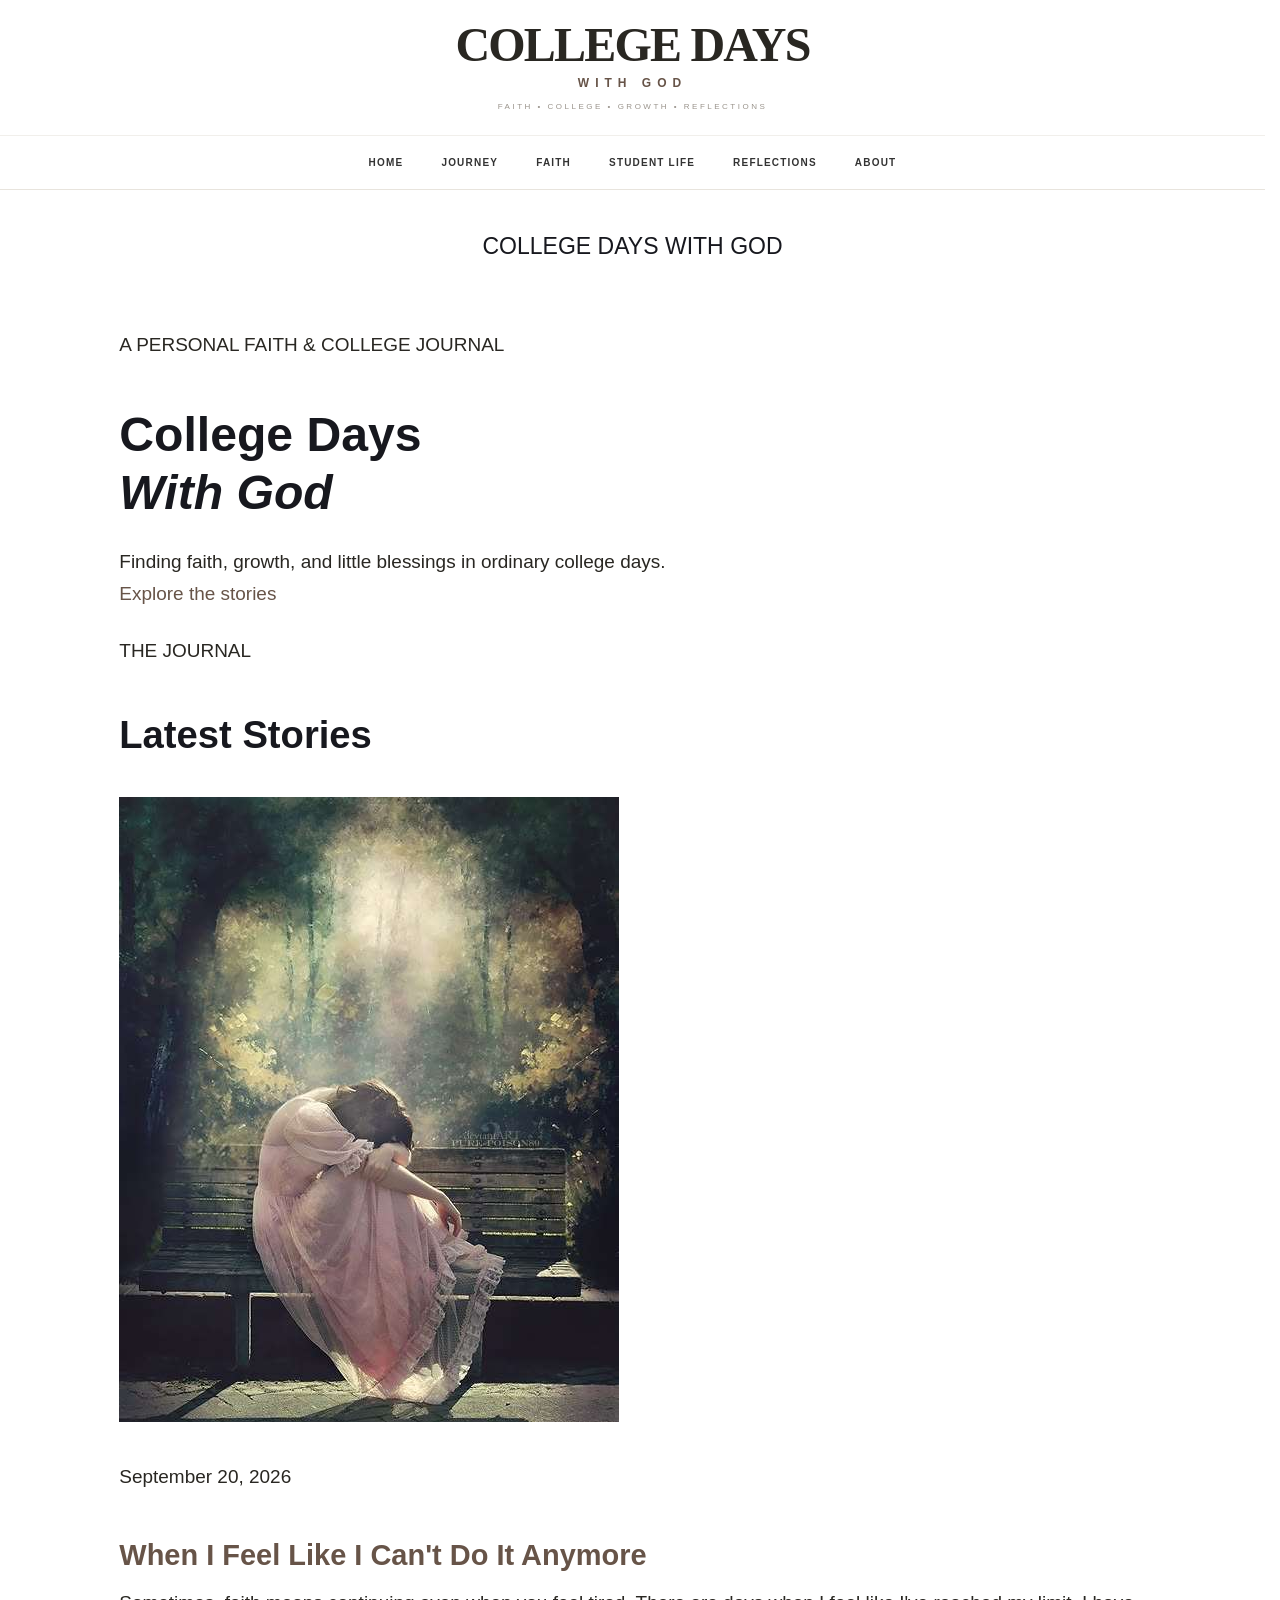
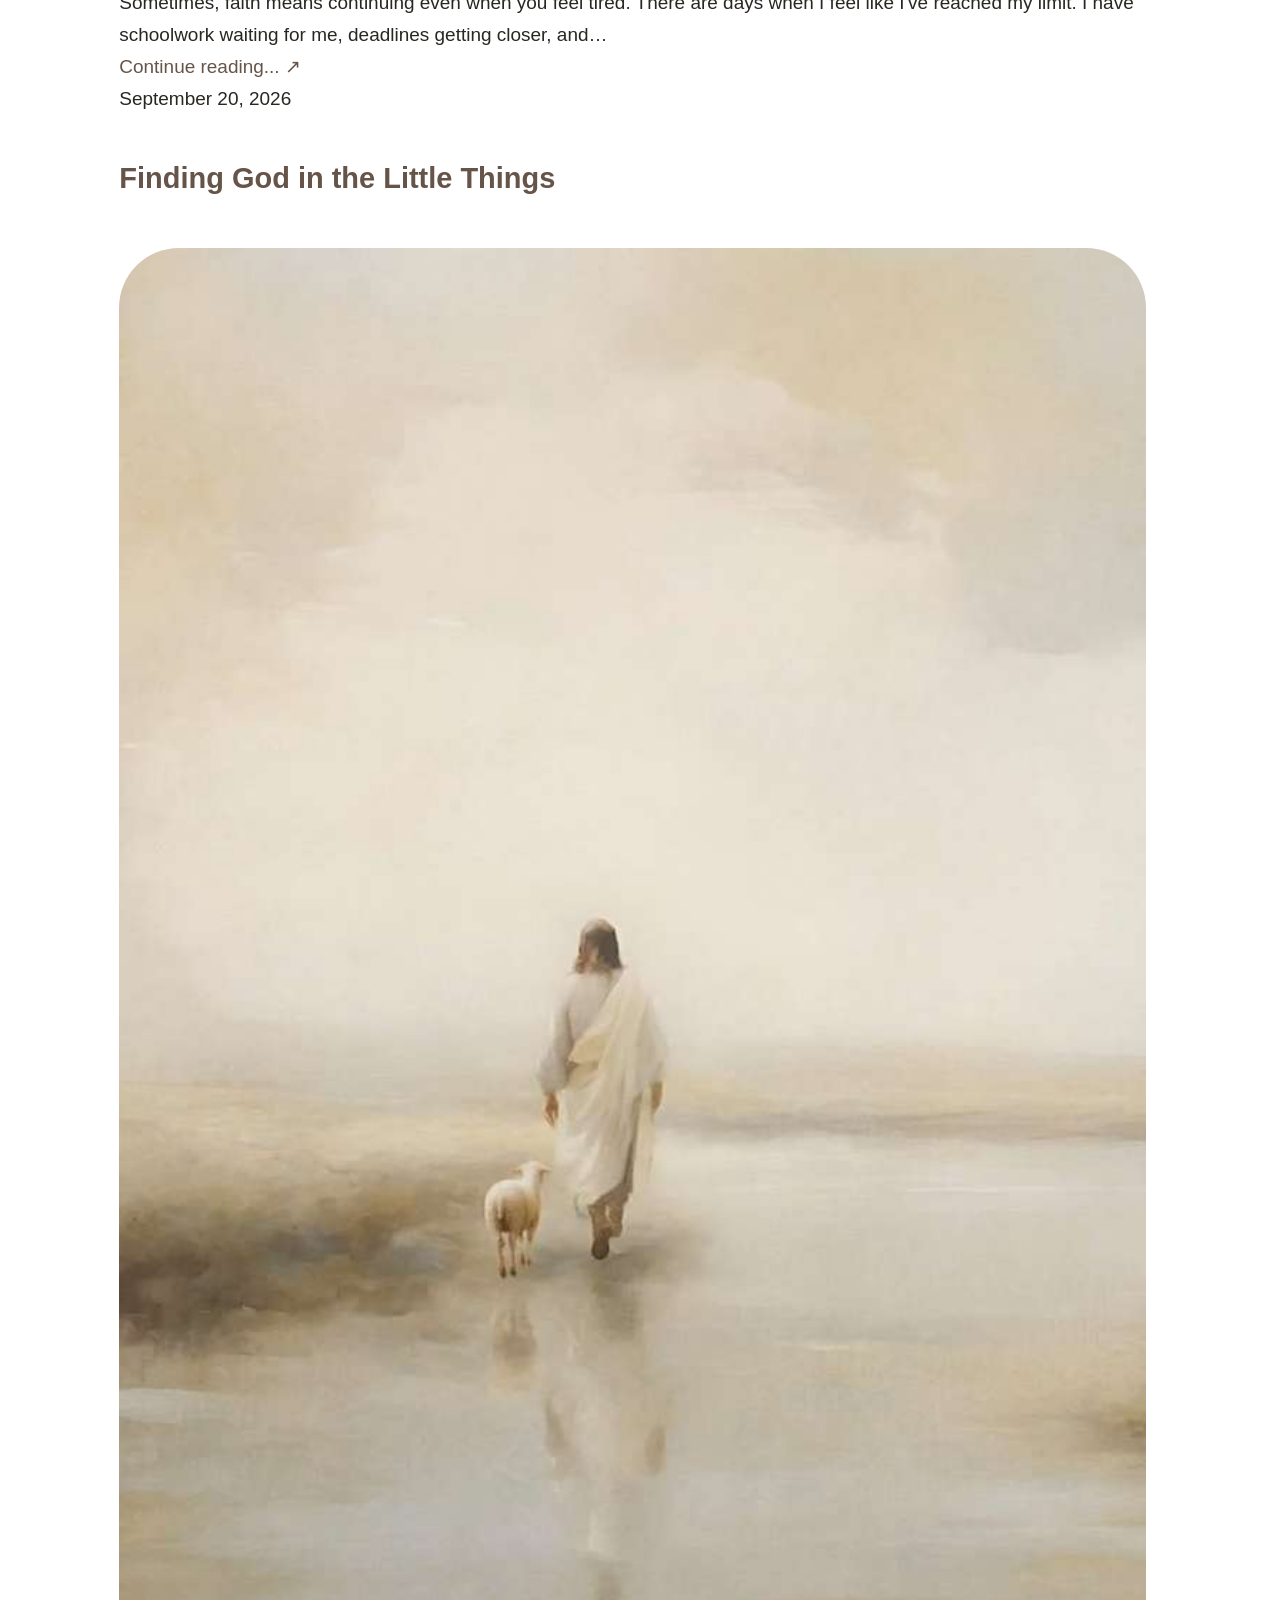
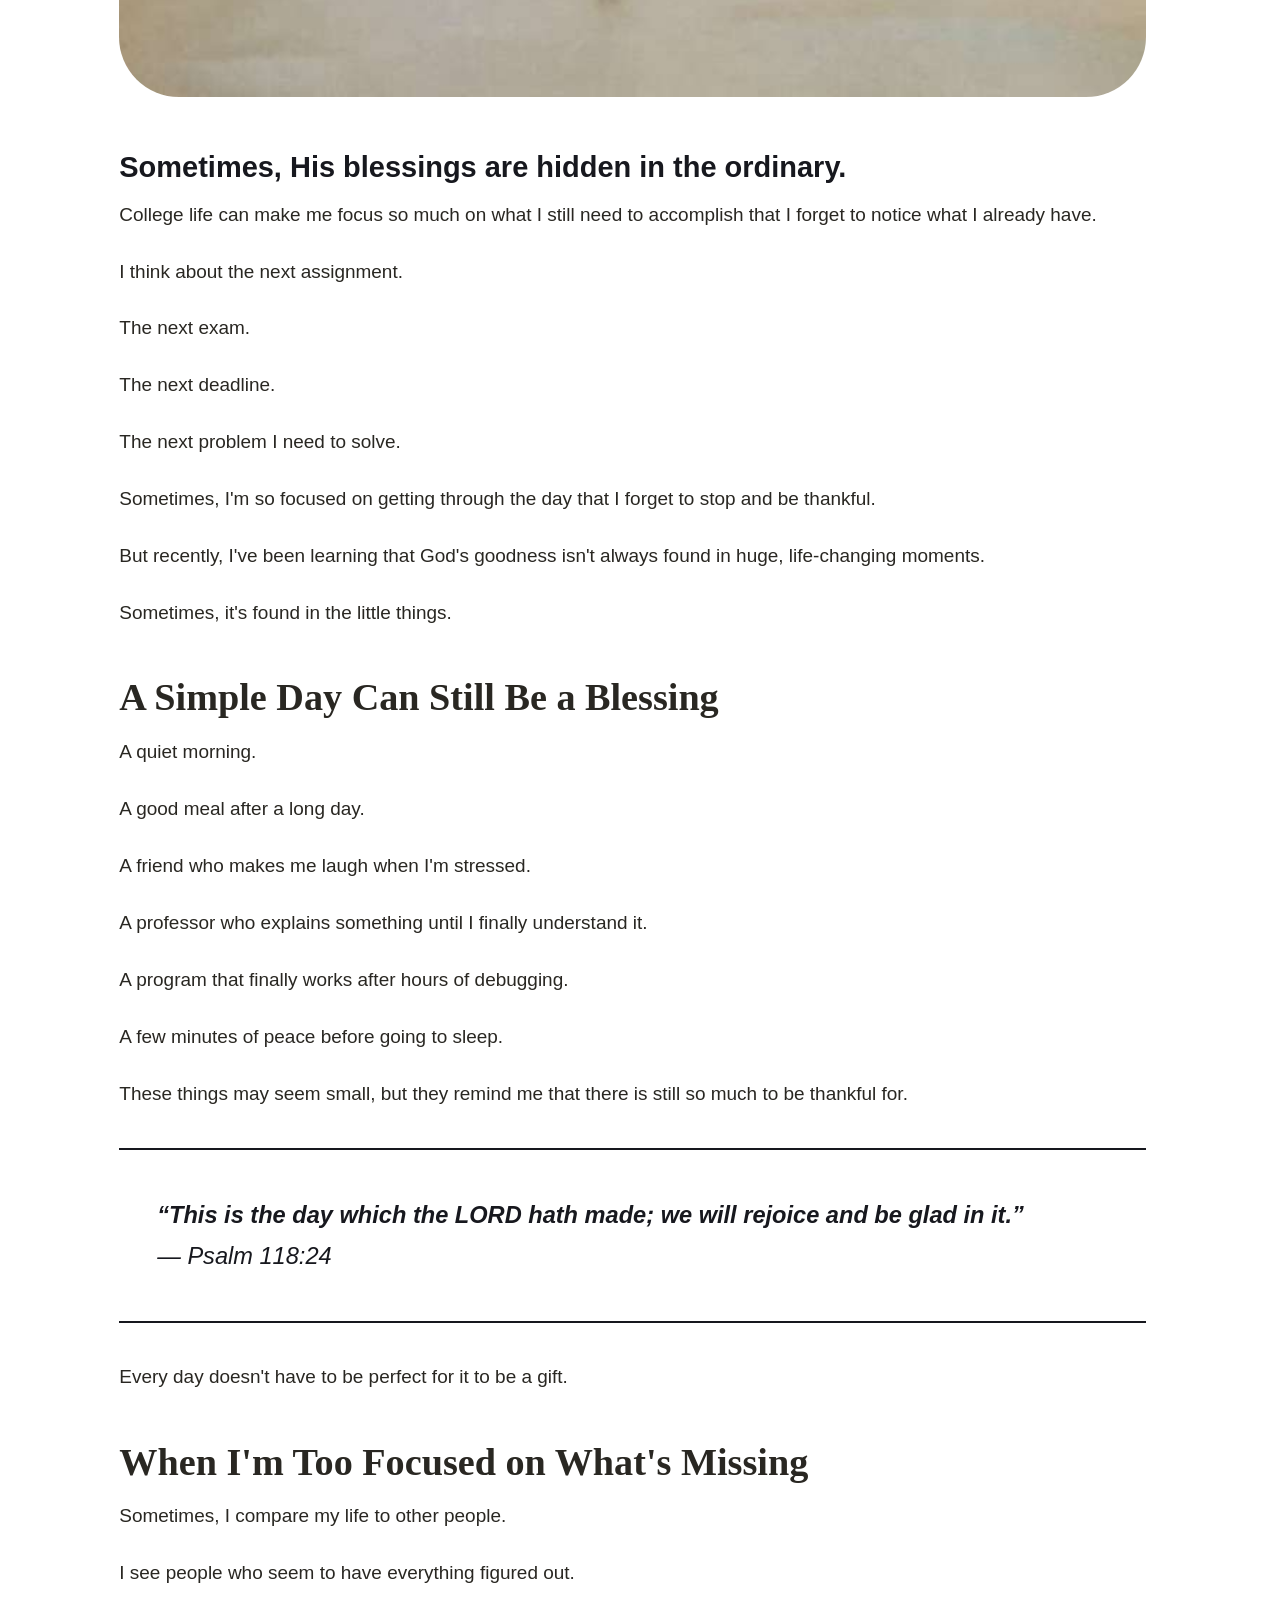
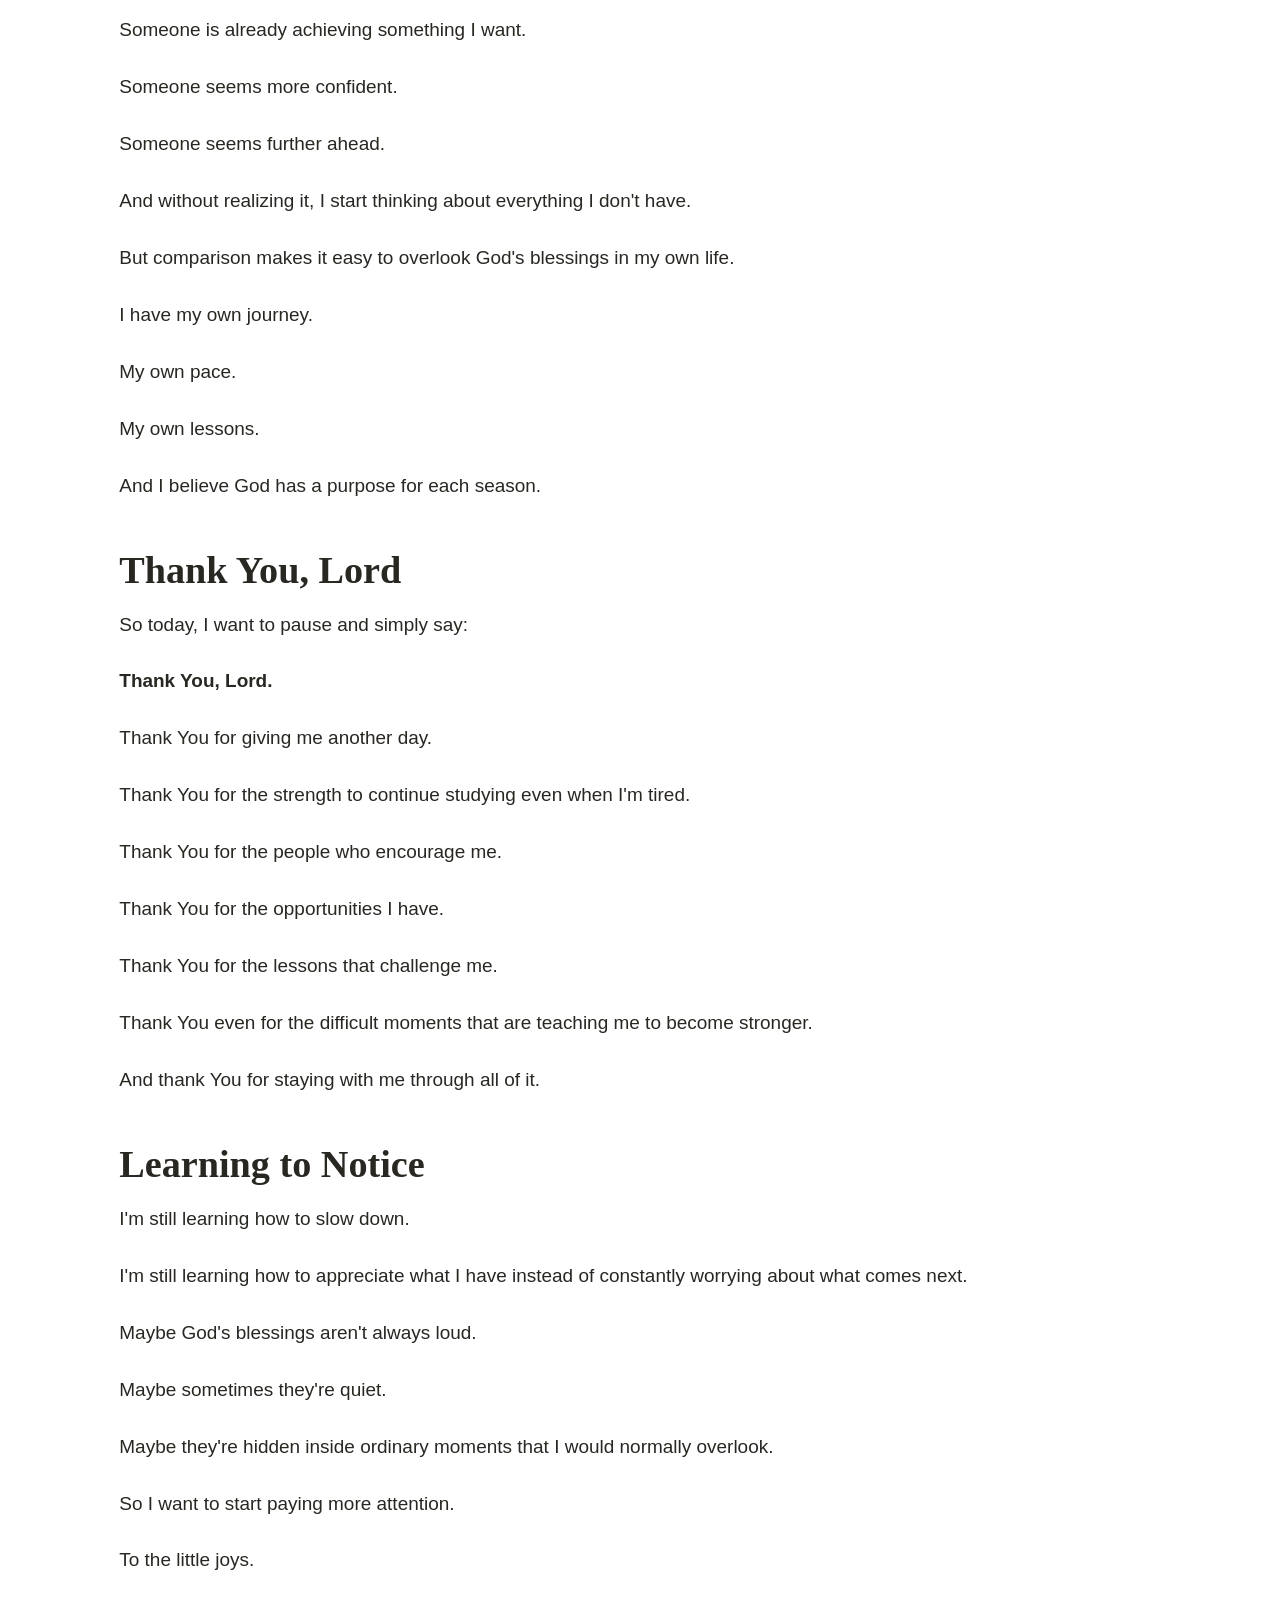
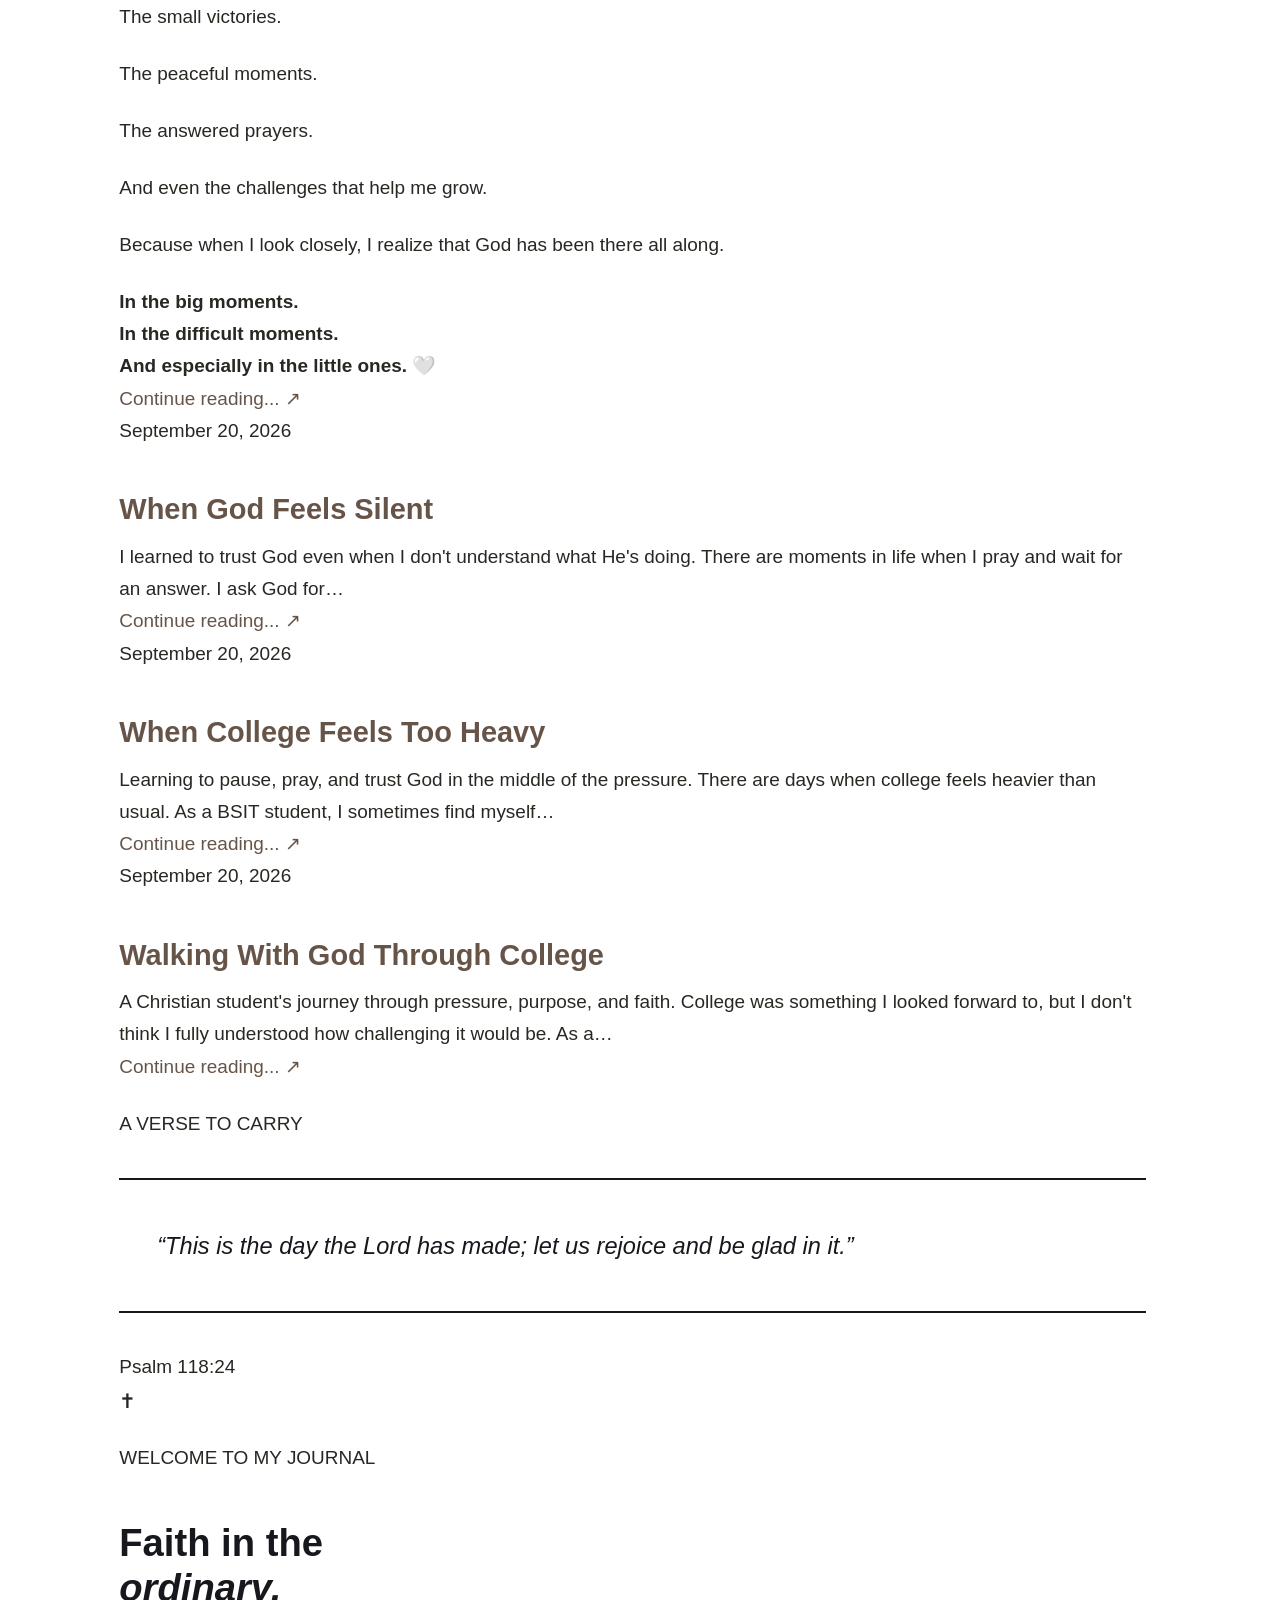
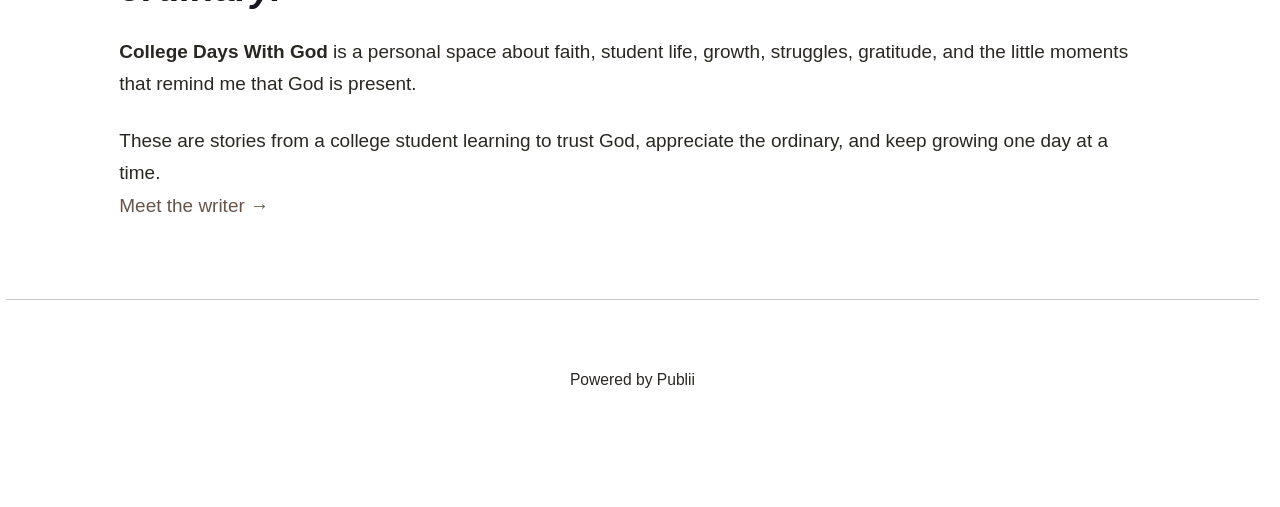
==== index.html @ 14f37fdd "Updated from Publii" ====
<!DOCTYPE html><html lang="en-gb"><head><meta charset="utf-8"><meta http-equiv="X-UA-Compatible" content="IE=edge"><meta name="viewport" content="width=device-width,initial-scale=1"><title>SULONG</title><meta name="generator" content="Publii Open-Source CMS for Static Site"><link rel="canonical" href="https://ashleyjaner6-pixel.github.io/sulong/"><link rel="alternate" type="application/atom+xml" href="https://ashleyjaner6-pixel.github.io/sulong/feed.xml" title="SULONG - RSS"><link rel="alternate" type="application/json" href="https://ashleyjaner6-pixel.github.io/sulong/feed.json" title="SULONG - JSON"><meta property="og:title" content="SULONG"><meta property="og:site_name" content="SULONG"><meta property="og:description" content=""><meta property="og:url" content="https://ashleyjaner6-pixel.github.io/sulong/"><meta property="og:type" content="website"><link rel="stylesheet" href="https://ashleyjaner6-pixel.github.io/sulong/assets/css/style.css?v&#x3D;1c271041e9c55519aa07becb85ba4bfb"><script type="application/ld+json">{"@context":"http://schema.org","@type":"Organization","name":"SULONG","url":"https://ashleyjaner6-pixel.github.io/sulong/","sameAs":["https://www.facebook.com/?ref=homescreenpwa"]}</script><noscript><style>img[loading] {
                    opacity: 1;
                }</style></noscript><header class="cdwg-header"><div class="cdwg-header-top"><div class="cdwg-header-left"><button class="cdwg-icon-btn" id="cdwgSearchToggle" aria-label="Search">🔍</button> <button class="cdwg-icon-btn" id="cdwgMenuToggle" aria-label="Menu">☰</button></div><div class="cdwg-brand"><a href="/" class="cdwg-brand-title">COLLEGE DAYS</a><div class="cdwg-brand-subtitle">WITH GOD</div><div class="cdwg-brand-tagline">FAITH • COLLEGE • GROWTH • REFLECTIONS</div></div><div class="cdwg-header-right"><a href="#" aria-label="Facebook" class="cdwg-social">f </a><a href="#" aria-label="Instagram" class="cdwg-social">◎ </a><a href="#" aria-label="YouTube" class="cdwg-social">▶</a></div></div><div class="cdwg-search-wrapper" id="cdwgSearchBox"><form class="cdwg-search-form" id="cdwgSearchForm"><input type="search" id="cdwgSearchInput" placeholder="Search stories..." autocomplete="off"> <button type="submit">SEARCH</button></form></div><nav class="cdwg-navigation" id="cdwgNavigation"><a href="/">HOME</a> <a href="/journey/">JOURNEY</a> <a href="/faith/">FAITH</a> <a href="/student-life/">STUDENT LIFE</a> <a href="/reflections/">REFLECTIONS</a> <a href="/about/">ABOUT</a></nav></header></head><body class="home-template"><header class="top js-header cdwg-navbar"><div class="wrapper cdwg-navbar__inner"><a class="logo cdwg-logo" href="https://ashleyjaner6-pixel.github.io/sulong/" aria-label="SULONG"><span class="cdwg-logo__small">COLLEGE DAYS</span> <span class="cdwg-logo__main">WITH GOD</span></a><nav class="navbar js-navbar"><button class="navbar__toggle js-toggle" aria-label="Menu" aria-haspopup="true" aria-expanded="false"><span class="navbar__toggle-box"><span class="navbar__toggle-inner">Menu</span></span></button><ul class="navbar__menu"></ul></nav></div></header><main class="cdwg-home"><section class="wrapper cdwg-hero cdwg-hero--plain"><div class="cdwg-hero__content"><p class="cdwg-kicker">A PERSONAL FAITH & COLLEGE JOURNAL</p><h1>College Days<br><em>With God</em></h1><p>Finding faith, growth, and little blessings in ordinary college days.</p><a class="cdwg-button" href="#latest-stories">Explore the stories</a></div></section><section class="wrapper cdwg-section" id="latest-stories"><div class="cdwg-section-heading"><div><p class="cdwg-kicker">THE JOURNAL</p><h2>Latest Stories</h2></div><span class="cdwg-rule"></span></div><div class="cdwg-grid"><article class="cdwg-card"><a href="https://ashleyjaner6-pixel.github.io/sulong/when-i-feel-like-i-cant-do-it-anymore.html" class="cdwg-card__image-link" aria-label="When I Feel Like I Can&#x27;t Do It Anymore"><figure class="cdwg-card__image"><img src="https://ashleyjaner6-pixel.github.io/sulong/media/posts/5/74134bf4133e84a0d1bb06443fa8086c.jpg" srcset="https://ashleyjaner6-pixel.github.io/sulong/media/posts/5/responsive/74134bf4133e84a0d1bb06443fa8086c-xs.jpg 640w, https://ashleyjaner6-pixel.github.io/sulong/media/posts/5/responsive/74134bf4133e84a0d1bb06443fa8086c-sm.jpg 768w, https://ashleyjaner6-pixel.github.io/sulong/media/posts/5/responsive/74134bf4133e84a0d1bb06443fa8086c-md.jpg 1024w" sizes="(min-width: 600px) calc(4.38vw + 143px), 87.86vw" loading="lazy" height="625" width="500" alt=""></figure></a><div class="cdwg-card__body"><div class="cdwg-meta"><time datetime="2026-09-20">September 20, 2026</time></div><h3><a href="https://ashleyjaner6-pixel.github.io/sulong/when-i-feel-like-i-cant-do-it-anymore.html">When I Feel Like I Can&#x27;t Do It Anymore</a></h3><p class="cdwg-excerpt">Sometimes, faith means continuing even when you feel tired. There are days when I feel like I've reached my limit. I have schoolwork waiting for me, deadlines getting closer, and&hellip;</p><a href="https://ashleyjaner6-pixel.github.io/sulong/when-i-feel-like-i-cant-do-it-anymore.html" class="cdwg-readmore">Continue reading... <span>↗</span></a></div></article><article class="cdwg-card"><div class="cdwg-card__body"><div class="cdwg-meta"><time datetime="2026-09-20">September 20, 2026</time></div><h3><a href="https://ashleyjaner6-pixel.github.io/sulong/finding-god-in-the-little-things.html">Finding God in the Little Things</a></h3><div class="cdwg-excerpt"><div class="gallery-wrapper"><div class="gallery" data-is-empty="false" data-translation="Add images" data-columns="3"><figure class="gallery__item"><a href="https://ashleyjaner6-pixel.github.io/sulong/media/posts/4/gallery/ed483af6b1782731fb38e67f327884b3-2.jpg" data-size="1179x1664"><img loading="lazy" src="https://ashleyjaner6-pixel.github.io/sulong/media/posts/4/gallery/ed483af6b1782731fb38e67f327884b3-2-thumbnail.jpg" alt="" width="720" height="1016"></a></figure></div></div><h3 data-pm-slice="1 1 []">Sometimes, His blessings are hidden in the ordinary.</h3><p>College life can make me focus so much on what I still need to accomplish that I forget to notice what I already have.</p><p>I think about the next assignment.</p><p>The next exam.</p><p>The next deadline.</p><p>The next problem I need to solve.</p><p>Sometimes, I'm so focused on getting through the day that I forget to stop and be thankful.</p><p>But recently, I've been learning that God's goodness isn't always found in huge, life-changing moments.</p><p>Sometimes, it's found in the little things.</p><h2>A Simple Day Can Still Be a Blessing</h2><p>A quiet morning.</p><p>A good meal after a long day.</p><p>A friend who makes me laugh when I'm stressed.</p><p>A professor who explains something until I finally understand it.</p><p>A program that finally works after hours of debugging.</p><p>A few minutes of peace before going to sleep.</p><p>These things may seem small, but they remind me that there is still so much to be thankful for.</p><blockquote><p><strong>“This is the day which the LORD hath made; we will rejoice and be glad in it.”</strong><br>— Psalm 118:24</p></blockquote><p>Every day doesn't have to be perfect for it to be a gift.</p><h2>When I'm Too Focused on What's Missing</h2><p>Sometimes, I compare my life to other people.</p><p>I see people who seem to have everything figured out.</p><p>Someone is already achieving something I want.</p><p>Someone seems more confident.</p><p>Someone seems further ahead.</p><p>And without realizing it, I start thinking about everything I don't have.</p><p>But comparison makes it easy to overlook God's blessings in my own life.</p><p>I have my own journey.</p><p>My own pace.</p><p>My own lessons.</p><p>And I believe God has a purpose for each season.</p><h2>Thank You, Lord</h2><p>So today, I want to pause and simply say:</p><p><strong>Thank You, Lord.</strong></p><p>Thank You for giving me another day.</p><p>Thank You for the strength to continue studying even when I'm tired.</p><p>Thank You for the people who encourage me.</p><p>Thank You for the opportunities I have.</p><p>Thank You for the lessons that challenge me.</p><p>Thank You even for the difficult moments that are teaching me to become stronger.</p><p>And thank You for staying with me through all of it.</p><h2>Learning to Notice</h2><p>I'm still learning how to slow down.</p><p>I'm still learning how to appreciate what I have instead of constantly worrying about what comes next.</p><p>Maybe God's blessings aren't always loud.</p><p>Maybe sometimes they're quiet.</p><p>Maybe they're hidden inside ordinary moments that I would normally overlook.</p><p>So I want to start paying more attention.</p><p>To the little joys.</p><p>The small victories.</p><p>The peaceful moments.</p><p>The answered prayers.</p><p>And even the challenges that help me grow.</p><p>Because when I look closely, I realize that God has been there all along.</p><p><strong>In the big moments.<br>In the difficult moments.<br>And especially in the little ones.</strong> 🤍</p></div><a href="https://ashleyjaner6-pixel.github.io/sulong/finding-god-in-the-little-things.html" class="cdwg-readmore">Continue reading... <span>↗</span></a></div></article><article class="cdwg-card"><div class="cdwg-card__body"><div class="cdwg-meta"><time datetime="2026-09-20">September 20, 2026</time></div><h3><a href="https://ashleyjaner6-pixel.github.io/sulong/when-god-feels-silent.html">When God Feels Silent</a></h3><p class="cdwg-excerpt">I learned to trust God even when I don't understand what He's doing. There are moments in life when I pray and wait for an answer. I ask God for&hellip;</p><a href="https://ashleyjaner6-pixel.github.io/sulong/when-god-feels-silent.html" class="cdwg-readmore">Continue reading... <span>↗</span></a></div></article><article class="cdwg-card"><div class="cdwg-card__body"><div class="cdwg-meta"><time datetime="2026-09-20">September 20, 2026</time></div><h3><a href="https://ashleyjaner6-pixel.github.io/sulong/when-college-feels-too-heavy.html">When College Feels Too Heavy</a></h3><p class="cdwg-excerpt">Learning to pause, pray, and trust God in the middle of the pressure. There are days when college feels heavier than usual. As a BSIT student, I sometimes find myself&hellip;</p><a href="https://ashleyjaner6-pixel.github.io/sulong/when-college-feels-too-heavy.html" class="cdwg-readmore">Continue reading... <span>↗</span></a></div></article><article class="cdwg-card"><div class="cdwg-card__body"><div class="cdwg-meta"><time datetime="2026-09-20">September 20, 2026</time></div><h3><a href="https://ashleyjaner6-pixel.github.io/sulong/walking-with-god-through-college.html">Walking With God Through College</a></h3><p class="cdwg-excerpt">A Christian student's journey through pressure, purpose, and faith. College was something I looked forward to, but I don't think I fully understood how challenging it would be. As a&hellip;</p><a href="https://ashleyjaner6-pixel.github.io/sulong/walking-with-god-through-college.html" class="cdwg-readmore">Continue reading... <span>↗</span></a></div></article></div></section><section class="cdwg-feature-band"><div class="wrapper cdwg-feature-band__inner"><div><p class="cdwg-kicker">A VERSE TO CARRY</p><blockquote>“This is the day the Lord has made; let us rejoice and be glad in it.”</blockquote><p class="cdwg-verse">Psalm 118:24</p></div><div class="cdwg-cross">✝</div></div></section><section class="wrapper cdwg-about-home"><div class="cdwg-about-home__text"><p class="cdwg-kicker">WELCOME TO MY JOURNAL</p><h2>Faith in the<br><em>ordinary.</em></h2></div><div class="cdwg-about-home__copy"><p><strong>College Days With God</strong> is a personal space about faith, student life, growth, struggles, gratitude, and the little moments that remind me that God is present.</p><p>These are stories from a college student learning to trust God, appreciate the ordinary, and keep growing one day at a time.</p><a class="cdwg-text-link" href="/about/">Meet the writer →</a></div></section></main><footer class="footer"><div class="wrapper"><nav class="footer__nav"><ul></ul></nav><div class="footer__copyright"><p>Powered by Publii</p></div><div class="footer__social"><a href="https://www.facebook.com/?ref&#x3D;homescreenpwa" aria-label="Facebook"><svg><use xlink:href="https://ashleyjaner6-pixel.github.io/sulong/assets/svg/svg-map.svg#facebook"/></svg></a></div><button id="backToTop" class="footer__bttop" aria-label="Back to top" title="Back to top"><svg width="20" height="20"><use xlink:href="https://ashleyjaner6-pixel.github.io/sulong/assets/svg/svg-map.svg#toparrow"/></svg></button></div></footer><script defer="defer" src="https://ashleyjaner6-pixel.github.io/sulong/assets/js/scripts.min.js?v&#x3D;dafec4f87fead6718cb125f0b0fc8441"></script><script>window.publiiThemeMenuConfig={mobileMenuMode:'sidebar',animationSpeed:300,submenuWidth: 'auto',doubleClickTime:500,mobileMenuExpandableSubmenus:true,relatedContainerForOverlayMenuSelector:'.top'};</script><script>var images = document.querySelectorAll('img[loading]');
        for (var i = 0; i < images.length; i++) {
            if (images[i].complete) {
                images[i].classList.add('is-loaded');
            } else {
                images[i].addEventListener('load', function () {
                    this.classList.add('is-loaded');
                }, false);
            }
        }</script></body></html>
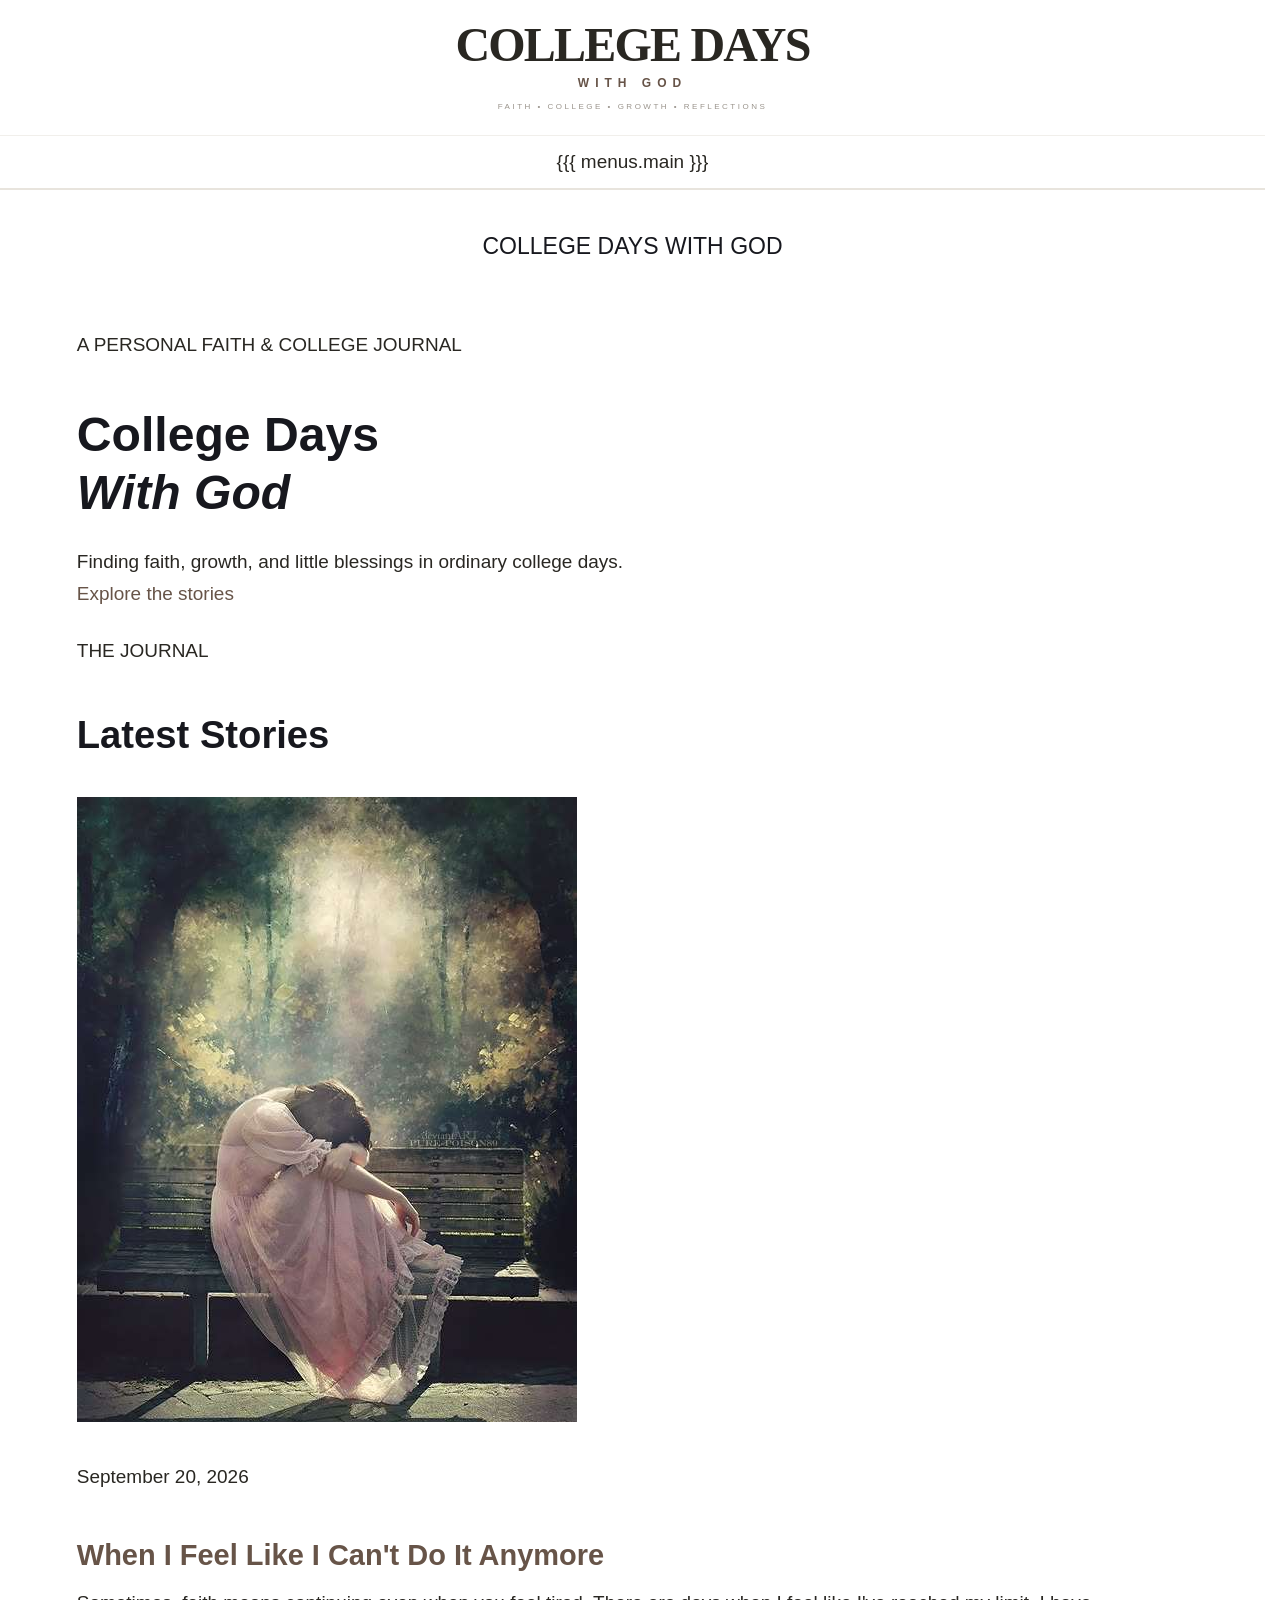
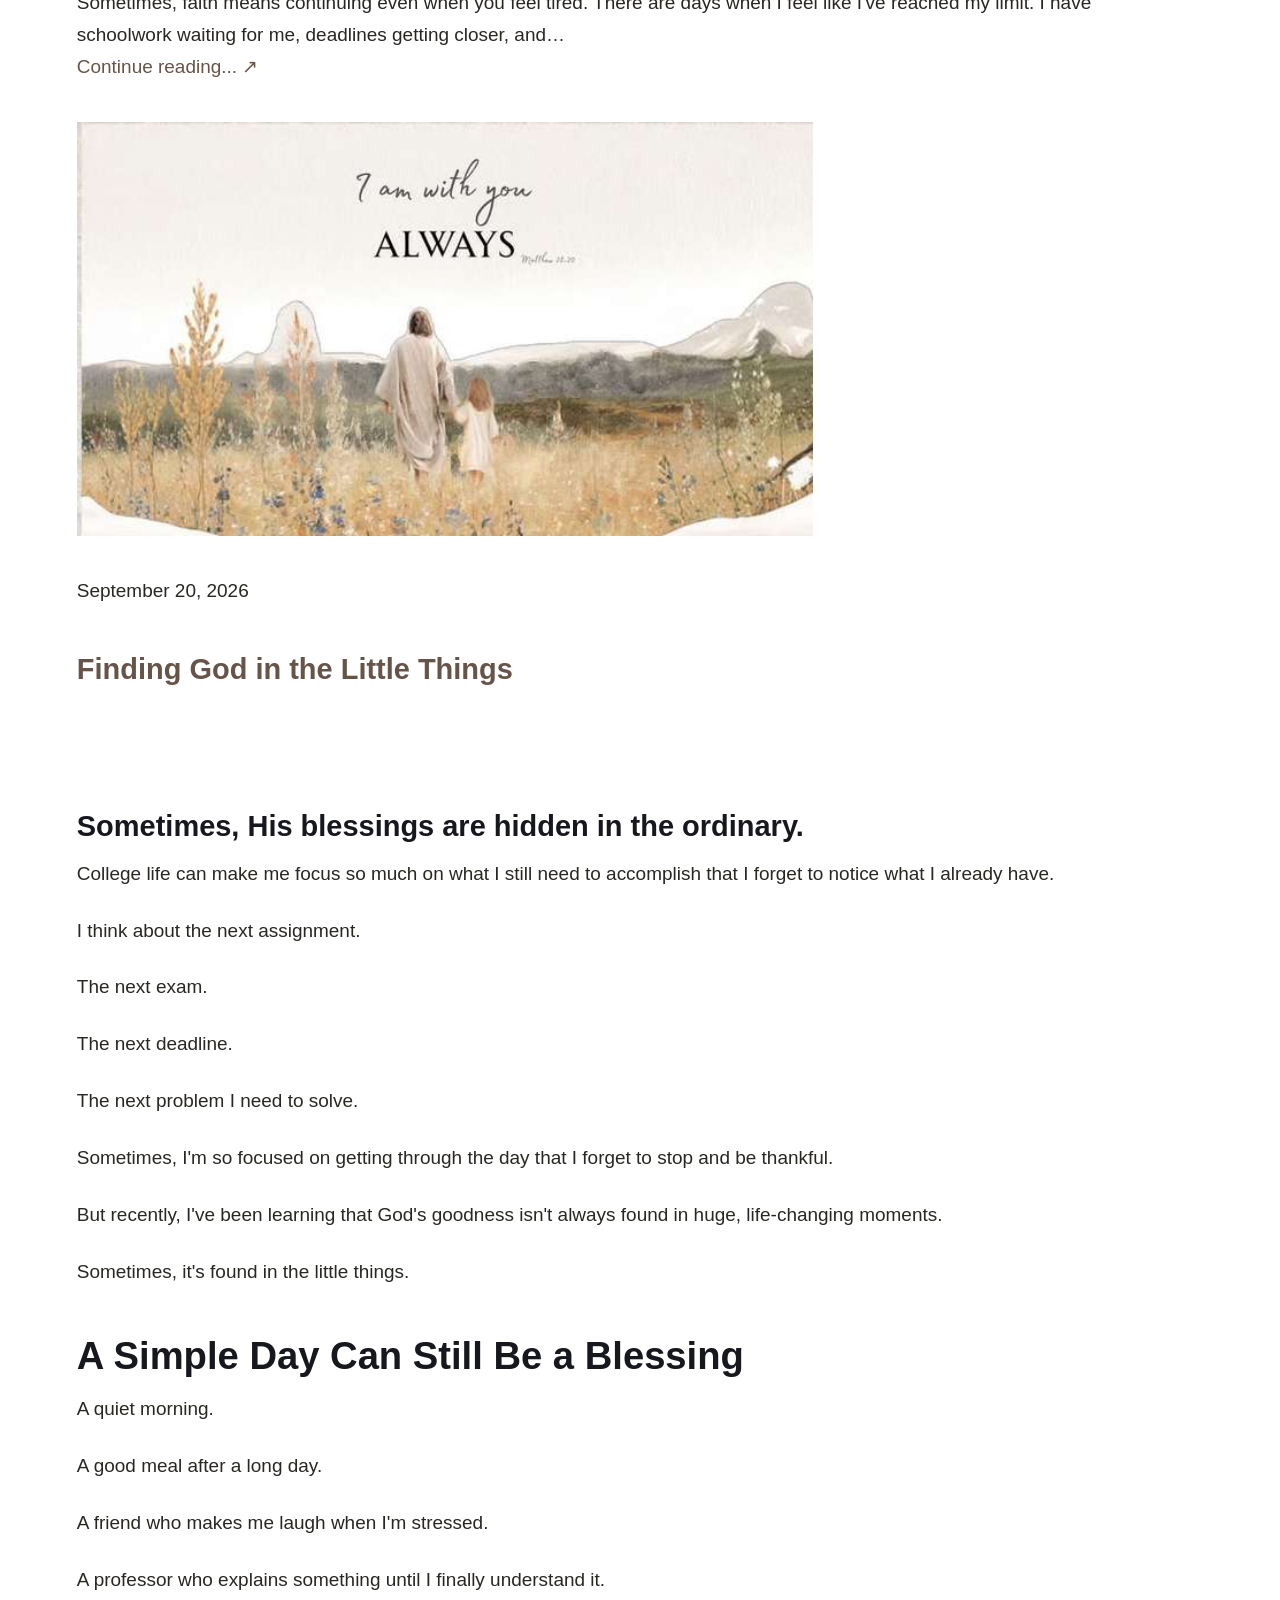
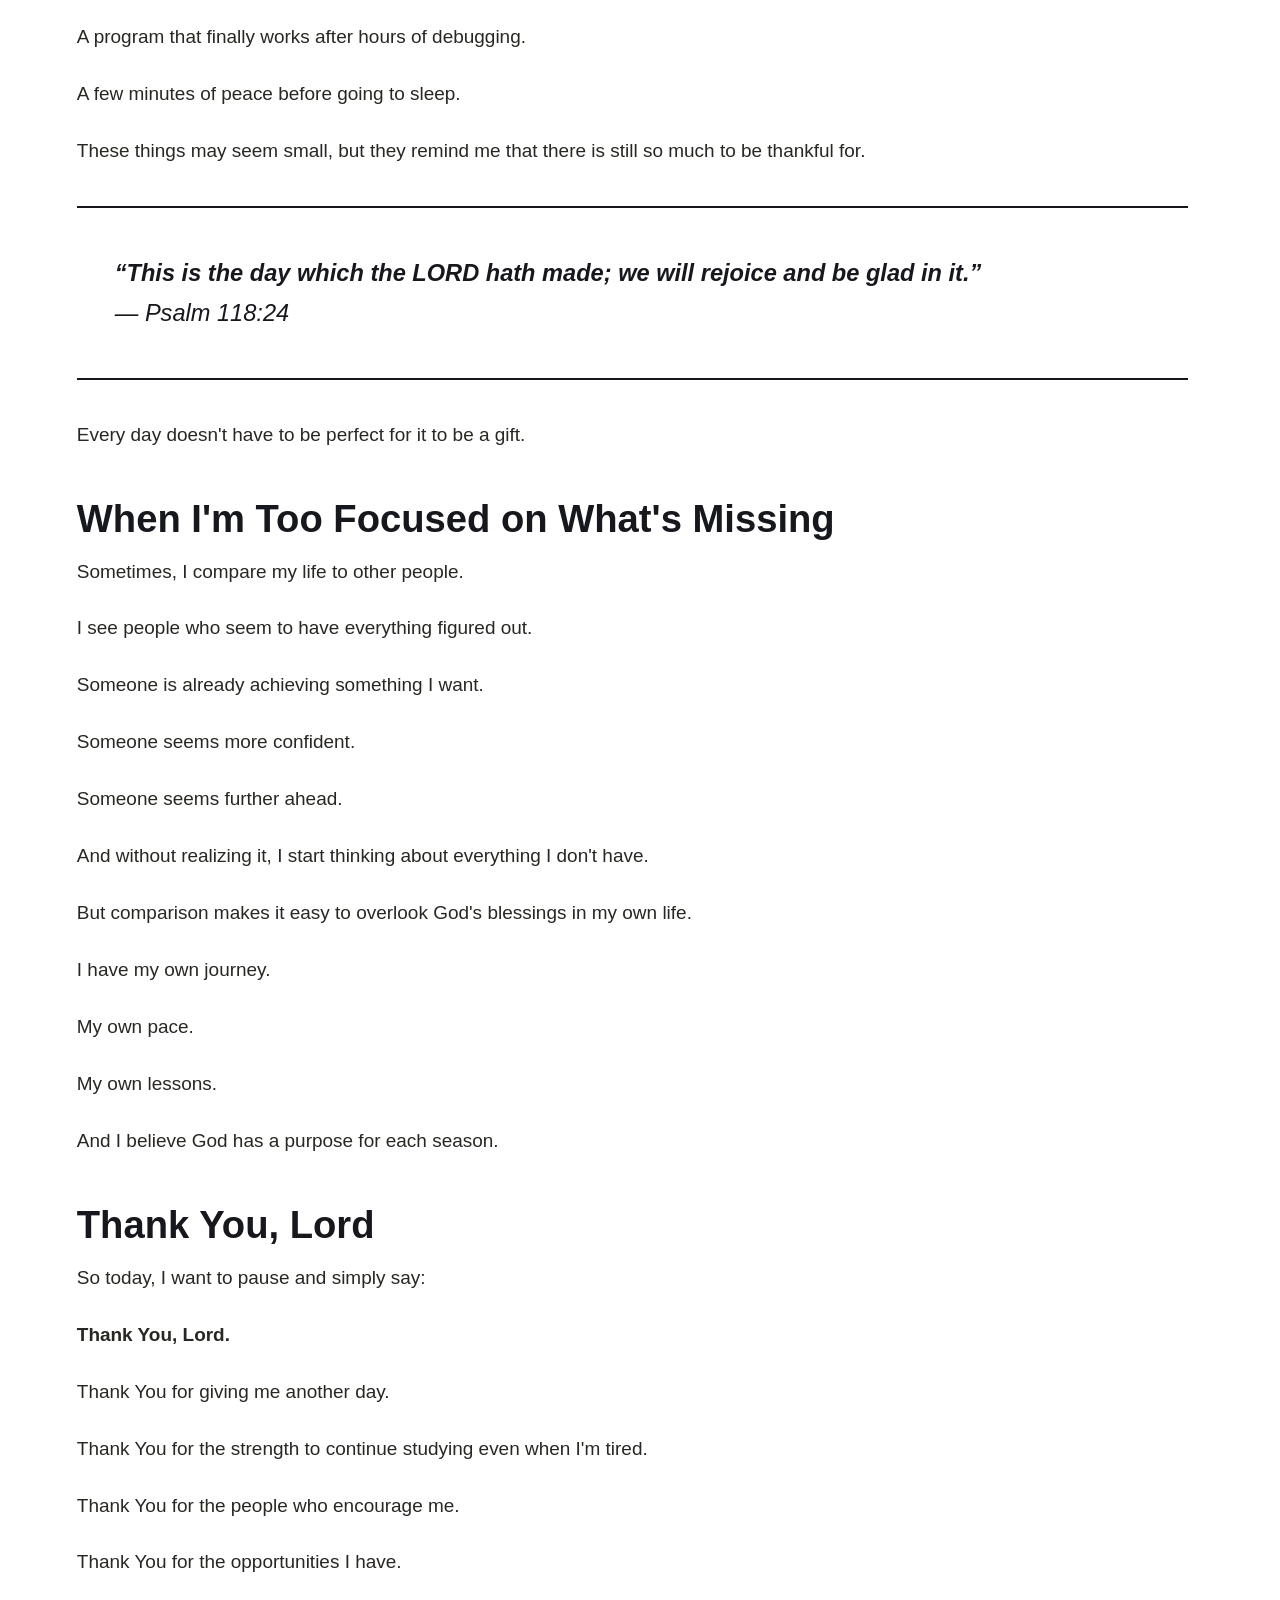
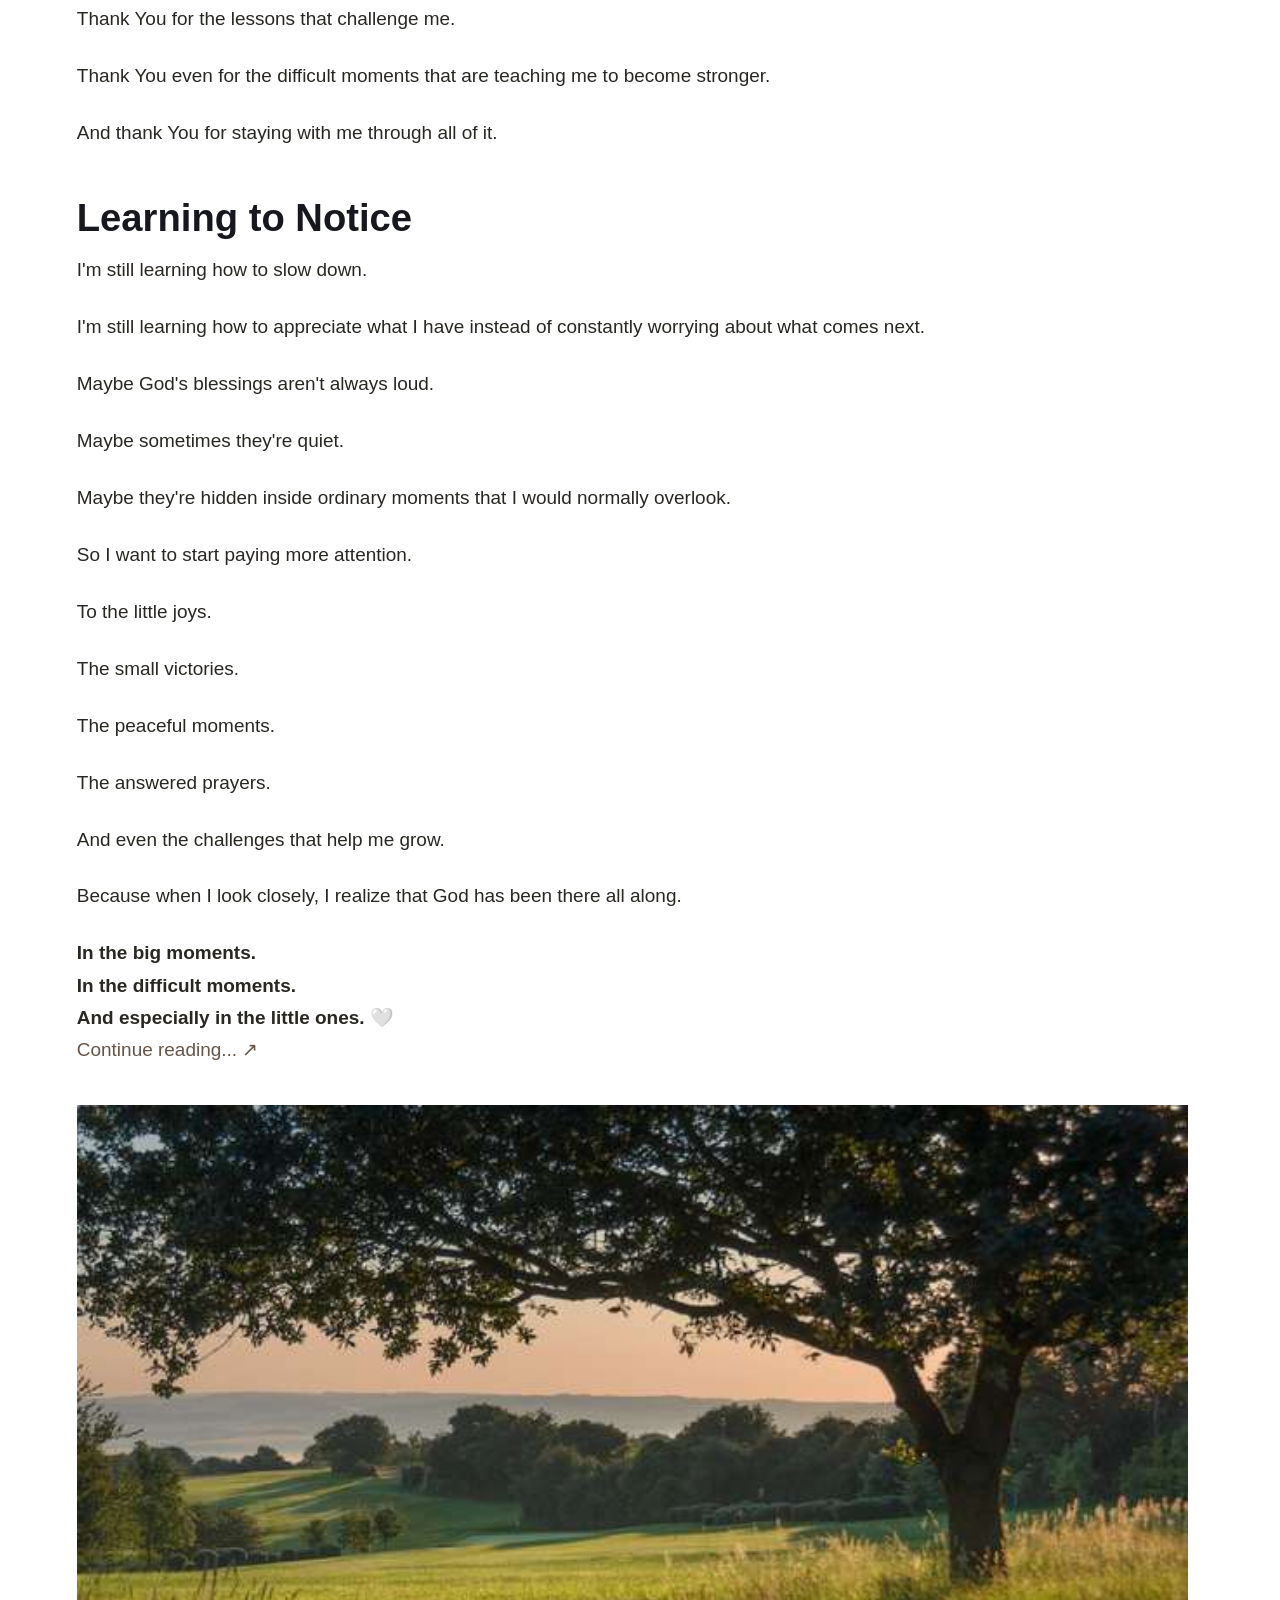
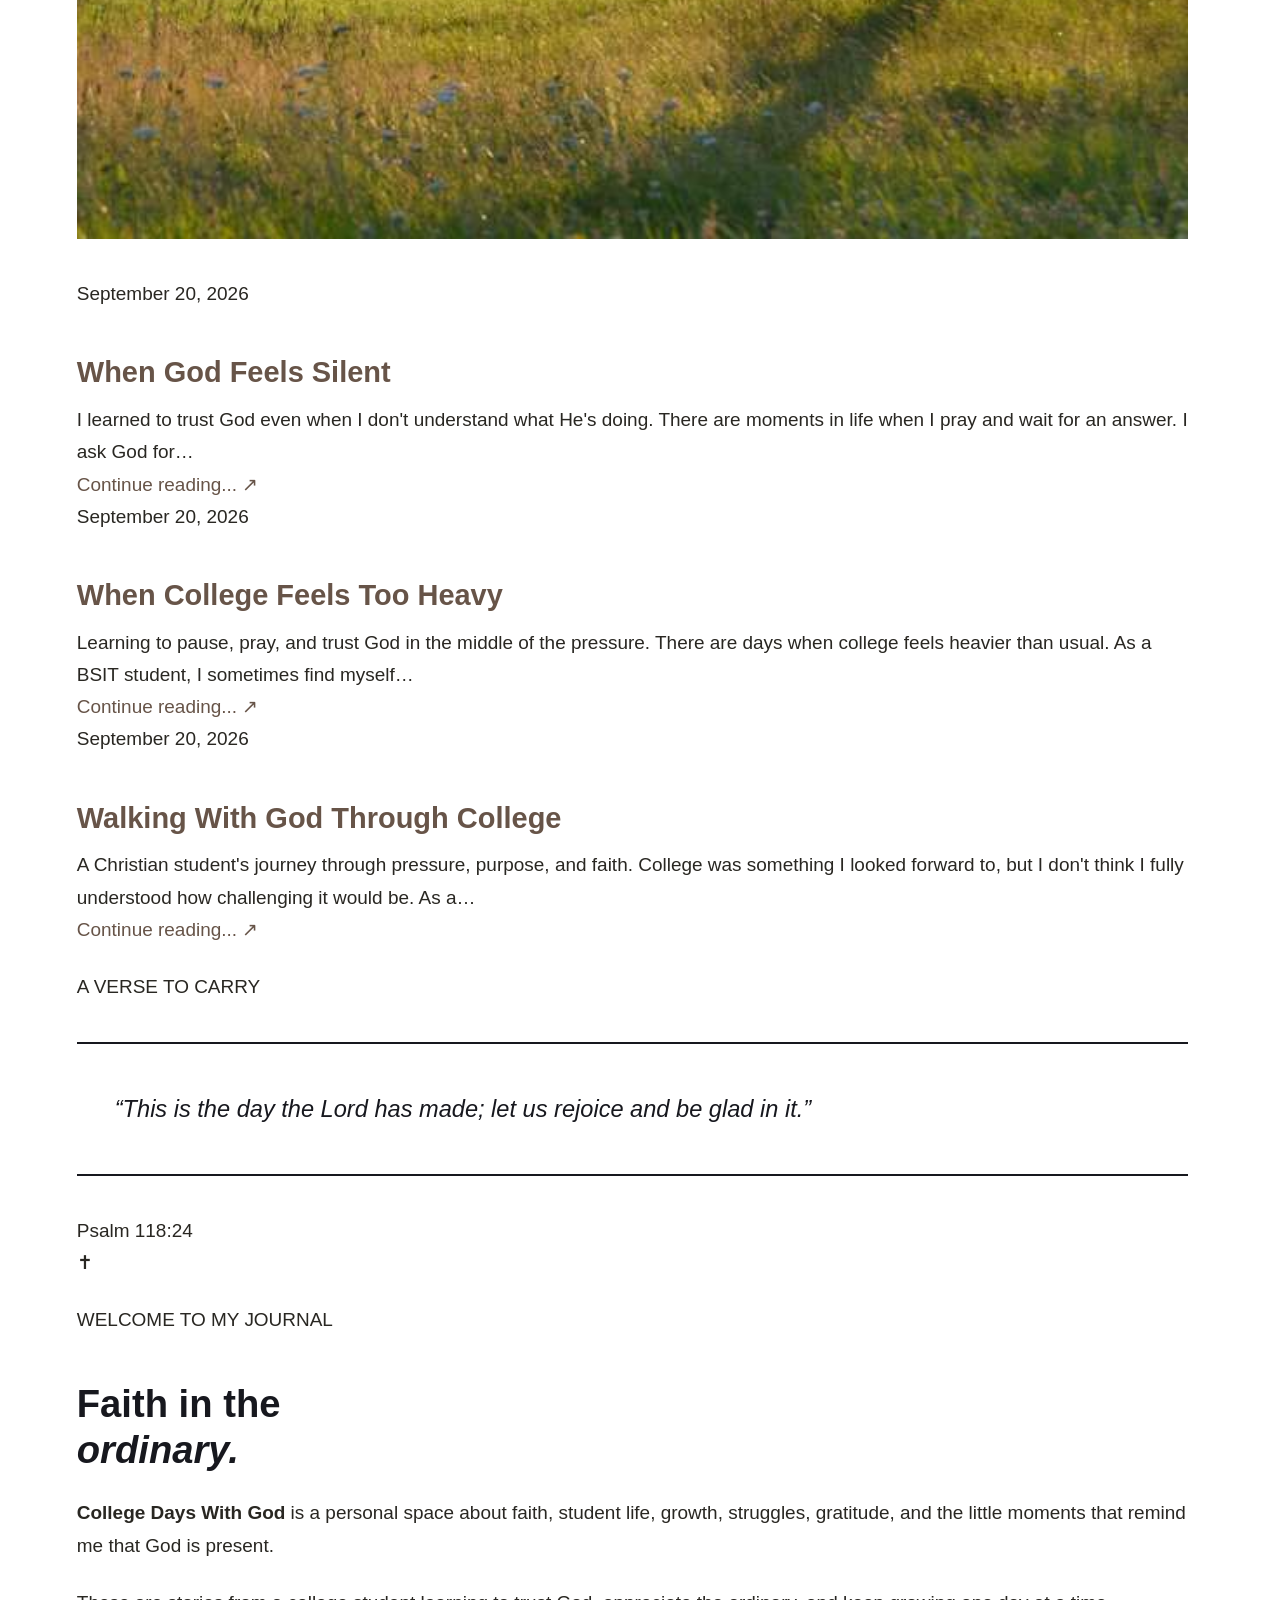
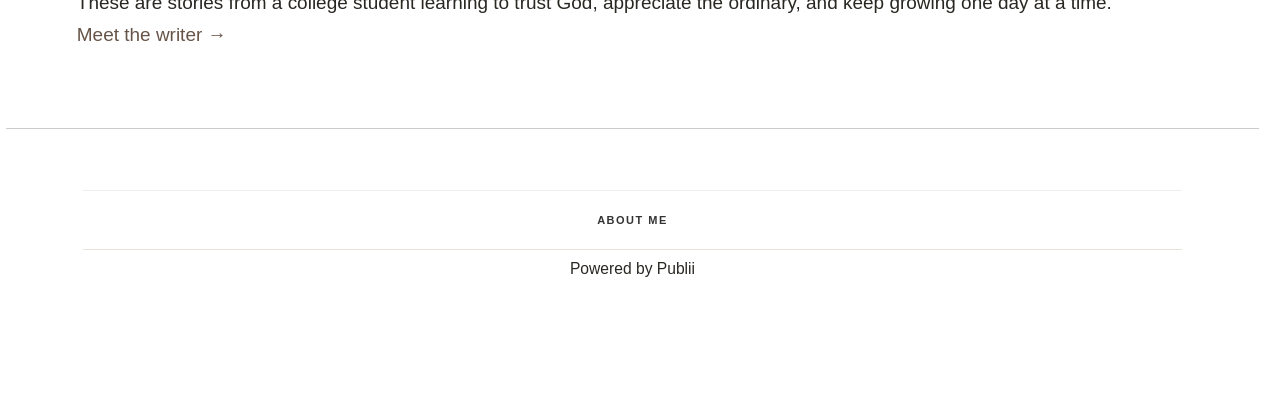
==== commit d1c6696d: "Updated from Publii" ====
--- a/index.html
+++ b/index.html
@@ -1,6 +1,6 @@
-<!DOCTYPE html><html lang="en-gb"><head><meta charset="utf-8"><meta http-equiv="X-UA-Compatible" content="IE=edge"><meta name="viewport" content="width=device-width,initial-scale=1"><title>SULONG</title><meta name="generator" content="Publii Open-Source CMS for Static Site"><link rel="canonical" href="https://ashleyjaner6-pixel.github.io/sulong/"><link rel="alternate" type="application/atom+xml" href="https://ashleyjaner6-pixel.github.io/sulong/feed.xml" title="SULONG - RSS"><link rel="alternate" type="application/json" href="https://ashleyjaner6-pixel.github.io/sulong/feed.json" title="SULONG - JSON"><meta property="og:title" content="SULONG"><meta property="og:site_name" content="SULONG"><meta property="og:description" content=""><meta property="og:url" content="https://ashleyjaner6-pixel.github.io/sulong/"><meta property="og:type" content="website"><link rel="stylesheet" href="https://ashleyjaner6-pixel.github.io/sulong/assets/css/style.css?v&#x3D;1c271041e9c55519aa07becb85ba4bfb"><script type="application/ld+json">{"@context":"http://schema.org","@type":"Organization","name":"SULONG","url":"https://ashleyjaner6-pixel.github.io/sulong/","sameAs":["https://www.facebook.com/?ref=homescreenpwa"]}</script><noscript><style>img[loading] {
+<!DOCTYPE html><html lang="en-gb"><head><meta charset="utf-8"><meta http-equiv="X-UA-Compatible" content="IE=edge"><meta name="viewport" content="width=device-width,initial-scale=1"><title>SULONG</title><meta name="generator" content="Publii Open-Source CMS for Static Site"><link rel="canonical" href="https://ashleyjaner6-pixel.github.io/sulong/"><link rel="alternate" type="application/atom+xml" href="https://ashleyjaner6-pixel.github.io/sulong/feed.xml" title="SULONG - RSS"><link rel="alternate" type="application/json" href="https://ashleyjaner6-pixel.github.io/sulong/feed.json" title="SULONG - JSON"><meta property="og:title" content="SULONG"><meta property="og:site_name" content="SULONG"><meta property="og:description" content=""><meta property="og:url" content="https://ashleyjaner6-pixel.github.io/sulong/"><meta property="og:type" content="website"><link rel="stylesheet" href="https://ashleyjaner6-pixel.github.io/sulong/assets/css/style.css?v&#x3D;cf36a36a9fa10a33961a0a814a70ab8c"><script type="application/ld+json">{"@context":"http://schema.org","@type":"Organization","name":"SULONG","url":"https://ashleyjaner6-pixel.github.io/sulong/","sameAs":["https://www.facebook.com/?ref=homescreenpwa"]}</script><noscript><style>img[loading] {
                     opacity: 1;
-                }</style></noscript><header class="cdwg-header"><div class="cdwg-header-top"><div class="cdwg-header-left"><button class="cdwg-icon-btn" id="cdwgSearchToggle" aria-label="Search">🔍</button> <button class="cdwg-icon-btn" id="cdwgMenuToggle" aria-label="Menu">☰</button></div><div class="cdwg-brand"><a href="/" class="cdwg-brand-title">COLLEGE DAYS</a><div class="cdwg-brand-subtitle">WITH GOD</div><div class="cdwg-brand-tagline">FAITH • COLLEGE • GROWTH • REFLECTIONS</div></div><div class="cdwg-header-right"><a href="#" aria-label="Facebook" class="cdwg-social">f </a><a href="#" aria-label="Instagram" class="cdwg-social">◎ </a><a href="#" aria-label="YouTube" class="cdwg-social">▶</a></div></div><div class="cdwg-search-wrapper" id="cdwgSearchBox"><form class="cdwg-search-form" id="cdwgSearchForm"><input type="search" id="cdwgSearchInput" placeholder="Search stories..." autocomplete="off"> <button type="submit">SEARCH</button></form></div><nav class="cdwg-navigation" id="cdwgNavigation"><a href="/">HOME</a> <a href="/journey/">JOURNEY</a> <a href="/faith/">FAITH</a> <a href="/student-life/">STUDENT LIFE</a> <a href="/reflections/">REFLECTIONS</a> <a href="/about/">ABOUT</a></nav></header></head><body class="home-template"><header class="top js-header cdwg-navbar"><div class="wrapper cdwg-navbar__inner"><a class="logo cdwg-logo" href="https://ashleyjaner6-pixel.github.io/sulong/" aria-label="SULONG"><span class="cdwg-logo__small">COLLEGE DAYS</span> <span class="cdwg-logo__main">WITH GOD</span></a><nav class="navbar js-navbar"><button class="navbar__toggle js-toggle" aria-label="Menu" aria-haspopup="true" aria-expanded="false"><span class="navbar__toggle-box"><span class="navbar__toggle-inner">Menu</span></span></button><ul class="navbar__menu"></ul></nav></div></header><main class="cdwg-home"><section class="wrapper cdwg-hero cdwg-hero--plain"><div class="cdwg-hero__content"><p class="cdwg-kicker">A PERSONAL FAITH & COLLEGE JOURNAL</p><h1>College Days<br><em>With God</em></h1><p>Finding faith, growth, and little blessings in ordinary college days.</p><a class="cdwg-button" href="#latest-stories">Explore the stories</a></div></section><section class="wrapper cdwg-section" id="latest-stories"><div class="cdwg-section-heading"><div><p class="cdwg-kicker">THE JOURNAL</p><h2>Latest Stories</h2></div><span class="cdwg-rule"></span></div><div class="cdwg-grid"><article class="cdwg-card"><a href="https://ashleyjaner6-pixel.github.io/sulong/when-i-feel-like-i-cant-do-it-anymore.html" class="cdwg-card__image-link" aria-label="When I Feel Like I Can&#x27;t Do It Anymore"><figure class="cdwg-card__image"><img src="https://ashleyjaner6-pixel.github.io/sulong/media/posts/5/74134bf4133e84a0d1bb06443fa8086c.jpg" srcset="https://ashleyjaner6-pixel.github.io/sulong/media/posts/5/responsive/74134bf4133e84a0d1bb06443fa8086c-xs.jpg 640w, https://ashleyjaner6-pixel.github.io/sulong/media/posts/5/responsive/74134bf4133e84a0d1bb06443fa8086c-sm.jpg 768w, https://ashleyjaner6-pixel.github.io/sulong/media/posts/5/responsive/74134bf4133e84a0d1bb06443fa8086c-md.jpg 1024w" sizes="(min-width: 600px) calc(4.38vw + 143px), 87.86vw" loading="lazy" height="625" width="500" alt=""></figure></a><div class="cdwg-card__body"><div class="cdwg-meta"><time datetime="2026-09-20">September 20, 2026</time></div><h3><a href="https://ashleyjaner6-pixel.github.io/sulong/when-i-feel-like-i-cant-do-it-anymore.html">When I Feel Like I Can&#x27;t Do It Anymore</a></h3><p class="cdwg-excerpt">Sometimes, faith means continuing even when you feel tired. There are days when I feel like I've reached my limit. I have schoolwork waiting for me, deadlines getting closer, and&hellip;</p><a href="https://ashleyjaner6-pixel.github.io/sulong/when-i-feel-like-i-cant-do-it-anymore.html" class="cdwg-readmore">Continue reading... <span>↗</span></a></div></article><article class="cdwg-card"><div class="cdwg-card__body"><div class="cdwg-meta"><time datetime="2026-09-20">September 20, 2026</time></div><h3><a href="https://ashleyjaner6-pixel.github.io/sulong/finding-god-in-the-little-things.html">Finding God in the Little Things</a></h3><div class="cdwg-excerpt"><div class="gallery-wrapper"><div class="gallery" data-is-empty="false" data-translation="Add images" data-columns="3"><figure class="gallery__item"><a href="https://ashleyjaner6-pixel.github.io/sulong/media/posts/4/gallery/ed483af6b1782731fb38e67f327884b3-2.jpg" data-size="1179x1664"><img loading="lazy" src="https://ashleyjaner6-pixel.github.io/sulong/media/posts/4/gallery/ed483af6b1782731fb38e67f327884b3-2-thumbnail.jpg" alt="" width="720" height="1016"></a></figure></div></div><h3 data-pm-slice="1 1 []">Sometimes, His blessings are hidden in the ordinary.</h3><p>College life can make me focus so much on what I still need to accomplish that I forget to notice what I already have.</p><p>I think about the next assignment.</p><p>The next exam.</p><p>The next deadline.</p><p>The next problem I need to solve.</p><p>Sometimes, I'm so focused on getting through the day that I forget to stop and be thankful.</p><p>But recently, I've been learning that God's goodness isn't always found in huge, life-changing moments.</p><p>Sometimes, it's found in the little things.</p><h2>A Simple Day Can Still Be a Blessing</h2><p>A quiet morning.</p><p>A good meal after a long day.</p><p>A friend who makes me laugh when I'm stressed.</p><p>A professor who explains something until I finally understand it.</p><p>A program that finally works after hours of debugging.</p><p>A few minutes of peace before going to sleep.</p><p>These things may seem small, but they remind me that there is still so much to be thankful for.</p><blockquote><p><strong>“This is the day which the LORD hath made; we will rejoice and be glad in it.”</strong><br>— Psalm 118:24</p></blockquote><p>Every day doesn't have to be perfect for it to be a gift.</p><h2>When I'm Too Focused on What's Missing</h2><p>Sometimes, I compare my life to other people.</p><p>I see people who seem to have everything figured out.</p><p>Someone is already achieving something I want.</p><p>Someone seems more confident.</p><p>Someone seems further ahead.</p><p>And without realizing it, I start thinking about everything I don't have.</p><p>But comparison makes it easy to overlook God's blessings in my own life.</p><p>I have my own journey.</p><p>My own pace.</p><p>My own lessons.</p><p>And I believe God has a purpose for each season.</p><h2>Thank You, Lord</h2><p>So today, I want to pause and simply say:</p><p><strong>Thank You, Lord.</strong></p><p>Thank You for giving me another day.</p><p>Thank You for the strength to continue studying even when I'm tired.</p><p>Thank You for the people who encourage me.</p><p>Thank You for the opportunities I have.</p><p>Thank You for the lessons that challenge me.</p><p>Thank You even for the difficult moments that are teaching me to become stronger.</p><p>And thank You for staying with me through all of it.</p><h2>Learning to Notice</h2><p>I'm still learning how to slow down.</p><p>I'm still learning how to appreciate what I have instead of constantly worrying about what comes next.</p><p>Maybe God's blessings aren't always loud.</p><p>Maybe sometimes they're quiet.</p><p>Maybe they're hidden inside ordinary moments that I would normally overlook.</p><p>So I want to start paying more attention.</p><p>To the little joys.</p><p>The small victories.</p><p>The peaceful moments.</p><p>The answered prayers.</p><p>And even the challenges that help me grow.</p><p>Because when I look closely, I realize that God has been there all along.</p><p><strong>In the big moments.<br>In the difficult moments.<br>And especially in the little ones.</strong> 🤍</p></div><a href="https://ashleyjaner6-pixel.github.io/sulong/finding-god-in-the-little-things.html" class="cdwg-readmore">Continue reading... <span>↗</span></a></div></article><article class="cdwg-card"><div class="cdwg-card__body"><div class="cdwg-meta"><time datetime="2026-09-20">September 20, 2026</time></div><h3><a href="https://ashleyjaner6-pixel.github.io/sulong/when-god-feels-silent.html">When God Feels Silent</a></h3><p class="cdwg-excerpt">I learned to trust God even when I don't understand what He's doing. There are moments in life when I pray and wait for an answer. I ask God for&hellip;</p><a href="https://ashleyjaner6-pixel.github.io/sulong/when-god-feels-silent.html" class="cdwg-readmore">Continue reading... <span>↗</span></a></div></article><article class="cdwg-card"><div class="cdwg-card__body"><div class="cdwg-meta"><time datetime="2026-09-20">September 20, 2026</time></div><h3><a href="https://ashleyjaner6-pixel.github.io/sulong/when-college-feels-too-heavy.html">When College Feels Too Heavy</a></h3><p class="cdwg-excerpt">Learning to pause, pray, and trust God in the middle of the pressure. There are days when college feels heavier than usual. As a BSIT student, I sometimes find myself&hellip;</p><a href="https://ashleyjaner6-pixel.github.io/sulong/when-college-feels-too-heavy.html" class="cdwg-readmore">Continue reading... <span>↗</span></a></div></article><article class="cdwg-card"><div class="cdwg-card__body"><div class="cdwg-meta"><time datetime="2026-09-20">September 20, 2026</time></div><h3><a href="https://ashleyjaner6-pixel.github.io/sulong/walking-with-god-through-college.html">Walking With God Through College</a></h3><p class="cdwg-excerpt">A Christian student's journey through pressure, purpose, and faith. College was something I looked forward to, but I don't think I fully understood how challenging it would be. As a&hellip;</p><a href="https://ashleyjaner6-pixel.github.io/sulong/walking-with-god-through-college.html" class="cdwg-readmore">Continue reading... <span>↗</span></a></div></article></div></section><section class="cdwg-feature-band"><div class="wrapper cdwg-feature-band__inner"><div><p class="cdwg-kicker">A VERSE TO CARRY</p><blockquote>“This is the day the Lord has made; let us rejoice and be glad in it.”</blockquote><p class="cdwg-verse">Psalm 118:24</p></div><div class="cdwg-cross">✝</div></div></section><section class="wrapper cdwg-about-home"><div class="cdwg-about-home__text"><p class="cdwg-kicker">WELCOME TO MY JOURNAL</p><h2>Faith in the<br><em>ordinary.</em></h2></div><div class="cdwg-about-home__copy"><p><strong>College Days With God</strong> is a personal space about faith, student life, growth, struggles, gratitude, and the little moments that remind me that God is present.</p><p>These are stories from a college student learning to trust God, appreciate the ordinary, and keep growing one day at a time.</p><a class="cdwg-text-link" href="/about/">Meet the writer →</a></div></section></main><footer class="footer"><div class="wrapper"><nav class="footer__nav"><ul></ul></nav><div class="footer__copyright"><p>Powered by Publii</p></div><div class="footer__social"><a href="https://www.facebook.com/?ref&#x3D;homescreenpwa" aria-label="Facebook"><svg><use xlink:href="https://ashleyjaner6-pixel.github.io/sulong/assets/svg/svg-map.svg#facebook"/></svg></a></div><button id="backToTop" class="footer__bttop" aria-label="Back to top" title="Back to top"><svg width="20" height="20"><use xlink:href="https://ashleyjaner6-pixel.github.io/sulong/assets/svg/svg-map.svg#toparrow"/></svg></button></div></footer><script defer="defer" src="https://ashleyjaner6-pixel.github.io/sulong/assets/js/scripts.min.js?v&#x3D;dafec4f87fead6718cb125f0b0fc8441"></script><script>window.publiiThemeMenuConfig={mobileMenuMode:'sidebar',animationSpeed:300,submenuWidth: 'auto',doubleClickTime:500,mobileMenuExpandableSubmenus:true,relatedContainerForOverlayMenuSelector:'.top'};</script><script>var images = document.querySelectorAll('img[loading]');
+                }</style></noscript><header class="cdwg-header"><div class="cdwg-header-top"><div class="cdwg-brand"><a href="/" class="cdwg-brand-title">COLLEGE DAYS</a><div class="cdwg-brand-subtitle">WITH GOD</div><div class="cdwg-brand-tagline">FAITH • COLLEGE • GROWTH • REFLECTIONS</div></div></div><nav class="cdwg-navigation">{{{ menus.main }}}</nav></header></head><body class="home-template"><header class="top js-header cdwg-navbar"><div class="wrapper cdwg-navbar__inner"><a class="logo cdwg-logo" href="https://ashleyjaner6-pixel.github.io/sulong/" aria-label="SULONG"><span class="cdwg-logo__small">COLLEGE DAYS</span> <span class="cdwg-logo__main">WITH GOD</span></a></div></header><main class="cdwg-home"><section class="wrapper cdwg-hero cdwg-hero--plain"><div class="cdwg-hero__content"><p class="cdwg-kicker">A PERSONAL FAITH & COLLEGE JOURNAL</p><h1>College Days<br><em>With God</em></h1><p>Finding faith, growth, and little blessings in ordinary college days.</p><a class="cdwg-button" href="#latest-stories">Explore the stories</a></div></section><section class="wrapper cdwg-section" id="latest-stories"><div class="cdwg-section-heading"><div><p class="cdwg-kicker">THE JOURNAL</p><h2>Latest Stories</h2></div><span class="cdwg-rule"></span></div><div class="cdwg-grid"><article class="cdwg-card"><a href="https://ashleyjaner6-pixel.github.io/sulong/when-i-feel-like-i-cant-do-it-anymore.html" class="cdwg-card__image-link" aria-label="When I Feel Like I Can&#x27;t Do It Anymore"><figure class="cdwg-card__image"><img src="https://ashleyjaner6-pixel.github.io/sulong/media/posts/5/74134bf4133e84a0d1bb06443fa8086c.jpg" srcset="https://ashleyjaner6-pixel.github.io/sulong/media/posts/5/responsive/74134bf4133e84a0d1bb06443fa8086c-xs.jpg 640w, https://ashleyjaner6-pixel.github.io/sulong/media/posts/5/responsive/74134bf4133e84a0d1bb06443fa8086c-sm.jpg 768w, https://ashleyjaner6-pixel.github.io/sulong/media/posts/5/responsive/74134bf4133e84a0d1bb06443fa8086c-md.jpg 1024w" sizes="(min-width: 600px) calc(4.38vw + 143px), 87.86vw" loading="lazy" height="625" width="500" alt=""></figure></a><div class="cdwg-card__body"><div class="cdwg-meta"><time datetime="2026-09-20">September 20, 2026</time></div><h3><a href="https://ashleyjaner6-pixel.github.io/sulong/when-i-feel-like-i-cant-do-it-anymore.html">When I Feel Like I Can&#x27;t Do It Anymore</a></h3><p class="cdwg-excerpt">Sometimes, faith means continuing even when you feel tired. There are days when I feel like I've reached my limit. I have schoolwork waiting for me, deadlines getting closer, and&hellip;</p><a href="https://ashleyjaner6-pixel.github.io/sulong/when-i-feel-like-i-cant-do-it-anymore.html" class="cdwg-readmore">Continue reading... <span>↗</span></a></div></article><article class="cdwg-card"><a href="https://ashleyjaner6-pixel.github.io/sulong/finding-god-in-the-little-things.html" class="cdwg-card__image-link" aria-label="Finding God in the Little Things"><figure class="cdwg-card__image"><img src="https://ashleyjaner6-pixel.github.io/sulong/media/posts/4/9ddb9d5507fcaf8965a79a801e477583.jpg" srcset="https://ashleyjaner6-pixel.github.io/sulong/media/posts/4/responsive/9ddb9d5507fcaf8965a79a801e477583-xs.jpg 640w, https://ashleyjaner6-pixel.github.io/sulong/media/posts/4/responsive/9ddb9d5507fcaf8965a79a801e477583-sm.jpg 768w, https://ashleyjaner6-pixel.github.io/sulong/media/posts/4/responsive/9ddb9d5507fcaf8965a79a801e477583-md.jpg 1024w" sizes="(min-width: 600px) calc(4.38vw + 143px), 87.86vw" loading="lazy" height="414" width="736" alt=""></figure></a><div class="cdwg-card__body"><div class="cdwg-meta"><time datetime="2026-09-20">September 20, 2026</time></div><h3><a href="https://ashleyjaner6-pixel.github.io/sulong/finding-god-in-the-little-things.html">Finding God in the Little Things</a></h3><div class="cdwg-excerpt"><div class="gallery-wrapper"><div class="gallery" data-is-empty="false" data-translation="Add images" data-columns="3"> </div></div><h3 data-pm-slice="1 1 []">Sometimes, His blessings are hidden in the ordinary.</h3><p>College life can make me focus so much on what I still need to accomplish that I forget to notice what I already have.</p><p>I think about the next assignment.</p><p>The next exam.</p><p>The next deadline.</p><p>The next problem I need to solve.</p><p>Sometimes, I'm so focused on getting through the day that I forget to stop and be thankful.</p><p>But recently, I've been learning that God's goodness isn't always found in huge, life-changing moments.</p><p>Sometimes, it's found in the little things.</p><h2>A Simple Day Can Still Be a Blessing</h2><p>A quiet morning.</p><p>A good meal after a long day.</p><p>A friend who makes me laugh when I'm stressed.</p><p>A professor who explains something until I finally understand it.</p><p>A program that finally works after hours of debugging.</p><p>A few minutes of peace before going to sleep.</p><p>These things may seem small, but they remind me that there is still so much to be thankful for.</p><blockquote><p><strong>“This is the day which the LORD hath made; we will rejoice and be glad in it.”</strong><br>— Psalm 118:24</p></blockquote><p>Every day doesn't have to be perfect for it to be a gift.</p><h2>When I'm Too Focused on What's Missing</h2><p>Sometimes, I compare my life to other people.</p><p>I see people who seem to have everything figured out.</p><p>Someone is already achieving something I want.</p><p>Someone seems more confident.</p><p>Someone seems further ahead.</p><p>And without realizing it, I start thinking about everything I don't have.</p><p>But comparison makes it easy to overlook God's blessings in my own life.</p><p>I have my own journey.</p><p>My own pace.</p><p>My own lessons.</p><p>And I believe God has a purpose for each season.</p><h2>Thank You, Lord</h2><p>So today, I want to pause and simply say:</p><p><strong>Thank You, Lord.</strong></p><p>Thank You for giving me another day.</p><p>Thank You for the strength to continue studying even when I'm tired.</p><p>Thank You for the people who encourage me.</p><p>Thank You for the opportunities I have.</p><p>Thank You for the lessons that challenge me.</p><p>Thank You even for the difficult moments that are teaching me to become stronger.</p><p>And thank You for staying with me through all of it.</p><h2>Learning to Notice</h2><p>I'm still learning how to slow down.</p><p>I'm still learning how to appreciate what I have instead of constantly worrying about what comes next.</p><p>Maybe God's blessings aren't always loud.</p><p>Maybe sometimes they're quiet.</p><p>Maybe they're hidden inside ordinary moments that I would normally overlook.</p><p>So I want to start paying more attention.</p><p>To the little joys.</p><p>The small victories.</p><p>The peaceful moments.</p><p>The answered prayers.</p><p>And even the challenges that help me grow.</p><p>Because when I look closely, I realize that God has been there all along.</p><p><strong>In the big moments.<br>In the difficult moments.<br>And especially in the little ones.</strong> 🤍</p></div><a href="https://ashleyjaner6-pixel.github.io/sulong/finding-god-in-the-little-things.html" class="cdwg-readmore">Continue reading... <span>↗</span></a></div></article><article class="cdwg-card"><a href="https://ashleyjaner6-pixel.github.io/sulong/when-god-feels-silent.html" class="cdwg-card__image-link" aria-label="When God Feels Silent"><figure class="cdwg-card__image"><img src="https://ashleyjaner6-pixel.github.io/sulong/media/posts/3/fda7c7db87bf5bbfb26ac9d9ad599c49.jpg" srcset="https://ashleyjaner6-pixel.github.io/sulong/media/posts/3/responsive/fda7c7db87bf5bbfb26ac9d9ad599c49-xs.jpg 640w, https://ashleyjaner6-pixel.github.io/sulong/media/posts/3/responsive/fda7c7db87bf5bbfb26ac9d9ad599c49-sm.jpg 768w, https://ashleyjaner6-pixel.github.io/sulong/media/posts/3/responsive/fda7c7db87bf5bbfb26ac9d9ad599c49-md.jpg 1024w" sizes="(min-width: 600px) calc(4.38vw + 143px), 87.86vw" loading="lazy" height="794" width="1200" alt=""></figure></a><div class="cdwg-card__body"><div class="cdwg-meta"><time datetime="2026-09-20">September 20, 2026</time></div><h3><a href="https://ashleyjaner6-pixel.github.io/sulong/when-god-feels-silent.html">When God Feels Silent</a></h3><p class="cdwg-excerpt">I learned to trust God even when I don't understand what He's doing. There are moments in life when I pray and wait for an answer. I ask God for&hellip;</p><a href="https://ashleyjaner6-pixel.github.io/sulong/when-god-feels-silent.html" class="cdwg-readmore">Continue reading... <span>↗</span></a></div></article><article class="cdwg-card"><div class="cdwg-card__body"><div class="cdwg-meta"><time datetime="2026-09-20">September 20, 2026</time></div><h3><a href="https://ashleyjaner6-pixel.github.io/sulong/when-college-feels-too-heavy.html">When College Feels Too Heavy</a></h3><p class="cdwg-excerpt">Learning to pause, pray, and trust God in the middle of the pressure. There are days when college feels heavier than usual. As a BSIT student, I sometimes find myself&hellip;</p><a href="https://ashleyjaner6-pixel.github.io/sulong/when-college-feels-too-heavy.html" class="cdwg-readmore">Continue reading... <span>↗</span></a></div></article><article class="cdwg-card"><div class="cdwg-card__body"><div class="cdwg-meta"><time datetime="2026-09-20">September 20, 2026</time></div><h3><a href="https://ashleyjaner6-pixel.github.io/sulong/walking-with-god-through-college.html">Walking With God Through College</a></h3><p class="cdwg-excerpt">A Christian student's journey through pressure, purpose, and faith. College was something I looked forward to, but I don't think I fully understood how challenging it would be. As a&hellip;</p><a href="https://ashleyjaner6-pixel.github.io/sulong/walking-with-god-through-college.html" class="cdwg-readmore">Continue reading... <span>↗</span></a></div></article></div></section><section class="cdwg-feature-band"><div class="wrapper cdwg-feature-band__inner"><div><p class="cdwg-kicker">A VERSE TO CARRY</p><blockquote>“This is the day the Lord has made; let us rejoice and be glad in it.”</blockquote><p class="cdwg-verse">Psalm 118:24</p></div><div class="cdwg-cross">✝</div></div></section><section class="wrapper cdwg-about-home"><div class="cdwg-about-home__text"><p class="cdwg-kicker">WELCOME TO MY JOURNAL</p><h2>Faith in the<br><em>ordinary.</em></h2></div><div class="cdwg-about-home__copy"><p><strong>College Days With God</strong> is a personal space about faith, student life, growth, struggles, gratitude, and the little moments that remind me that God is present.</p><p>These are stories from a college student learning to trust God, appreciate the ordinary, and keep growing one day at a time.</p><a class="cdwg-text-link" href="/about/">Meet the writer →</a></div></section></main><footer class="footer"><div class="wrapper"><nav class="footer__nav"><ul><li><a href="https://ashleyjaner6-pixel.github.io/sulong/about-me-hello-friend.html" class="al" title="About Me" target="_self">About Me</a></li></ul></nav><div class="footer__copyright"><p>Powered by Publii</p></div><div class="footer__social"><a href="https://www.facebook.com/?ref&#x3D;homescreenpwa" aria-label="Facebook"><svg><use xlink:href="https://ashleyjaner6-pixel.github.io/sulong/assets/svg/svg-map.svg#facebook"/></svg></a></div><button id="backToTop" class="footer__bttop" aria-label="Back to top" title="Back to top"><svg width="20" height="20"><use xlink:href="https://ashleyjaner6-pixel.github.io/sulong/assets/svg/svg-map.svg#toparrow"/></svg></button></div></footer><script defer="defer" src="https://ashleyjaner6-pixel.github.io/sulong/assets/js/scripts.min.js?v&#x3D;c8f24385262425ace55bdac985c878df"></script><script>window.publiiThemeMenuConfig={mobileMenuMode:'sidebar',animationSpeed:300,submenuWidth: 'auto',doubleClickTime:500,mobileMenuExpandableSubmenus:true,relatedContainerForOverlayMenuSelector:'.top'};</script><script>var images = document.querySelectorAll('img[loading]');
         for (var i = 0; i < images.length; i++) {
             if (images[i].complete) {
                 images[i].classList.add('is-loaded');
